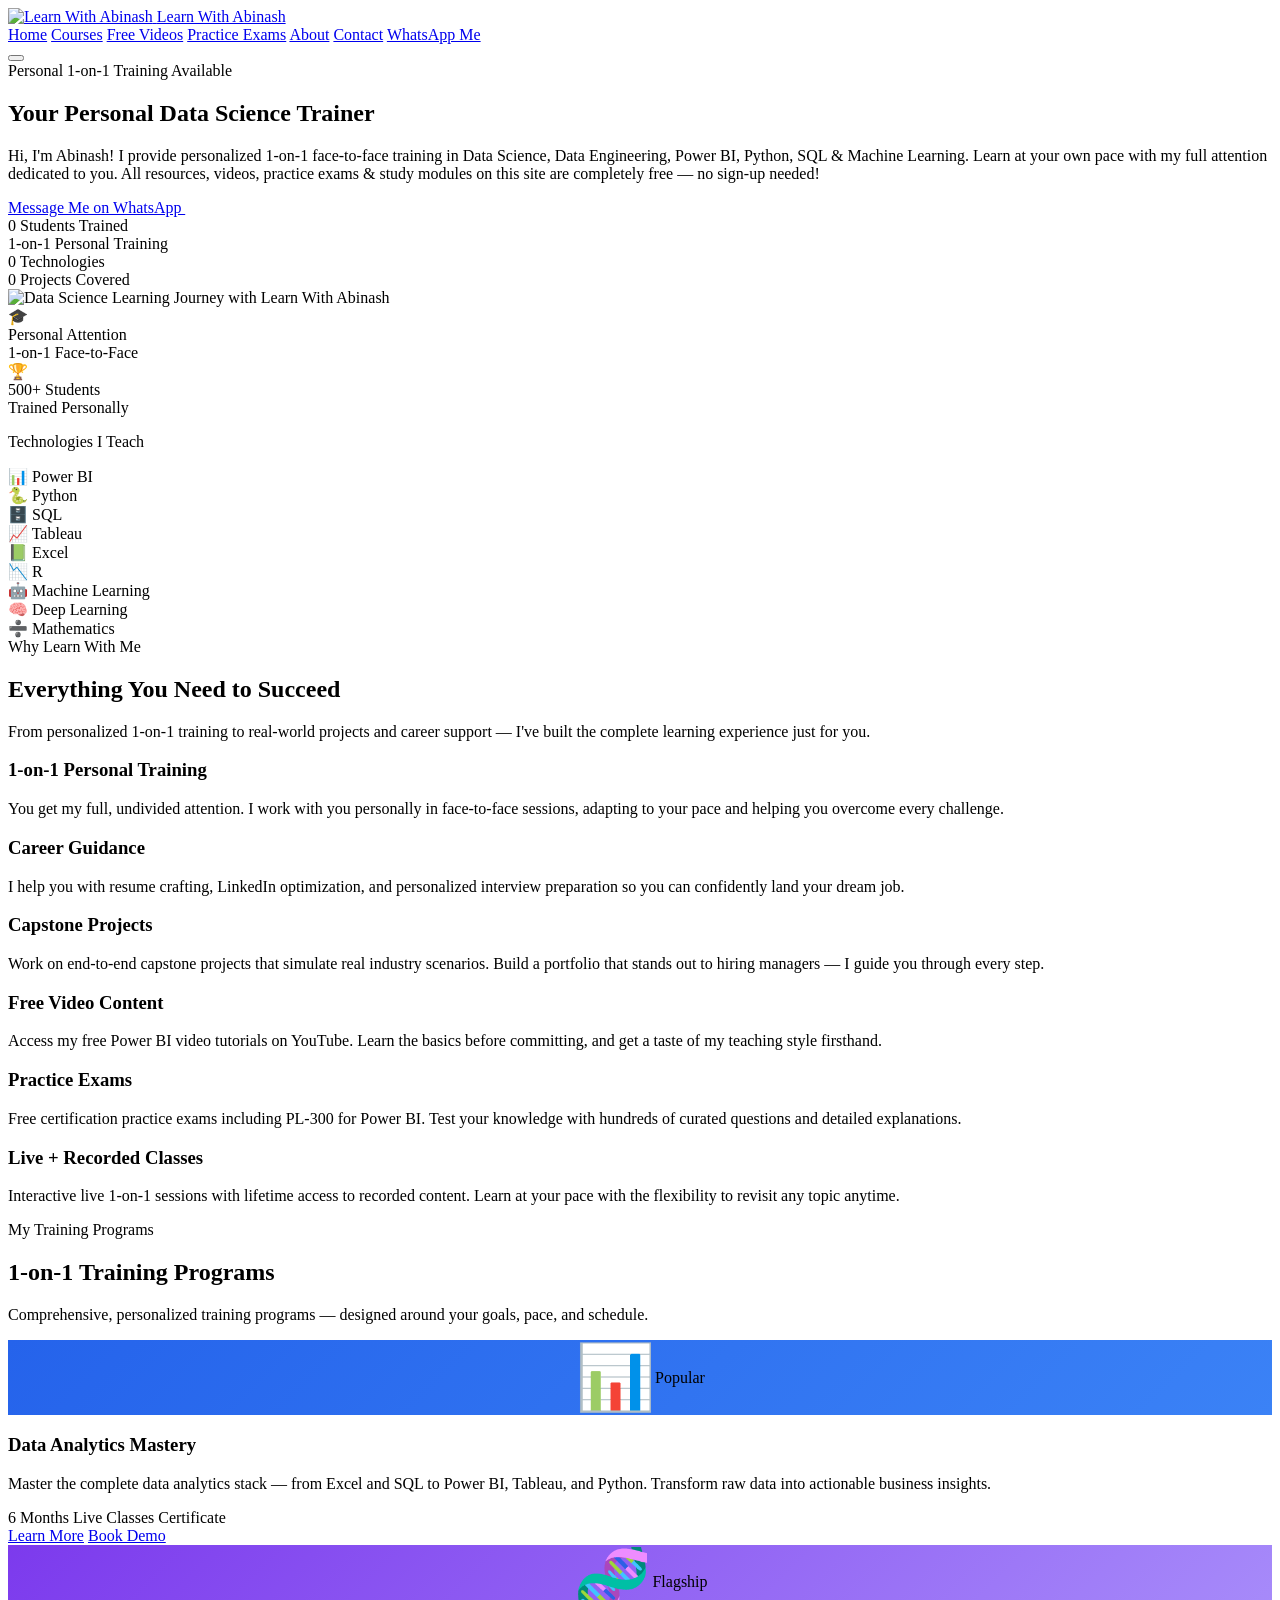
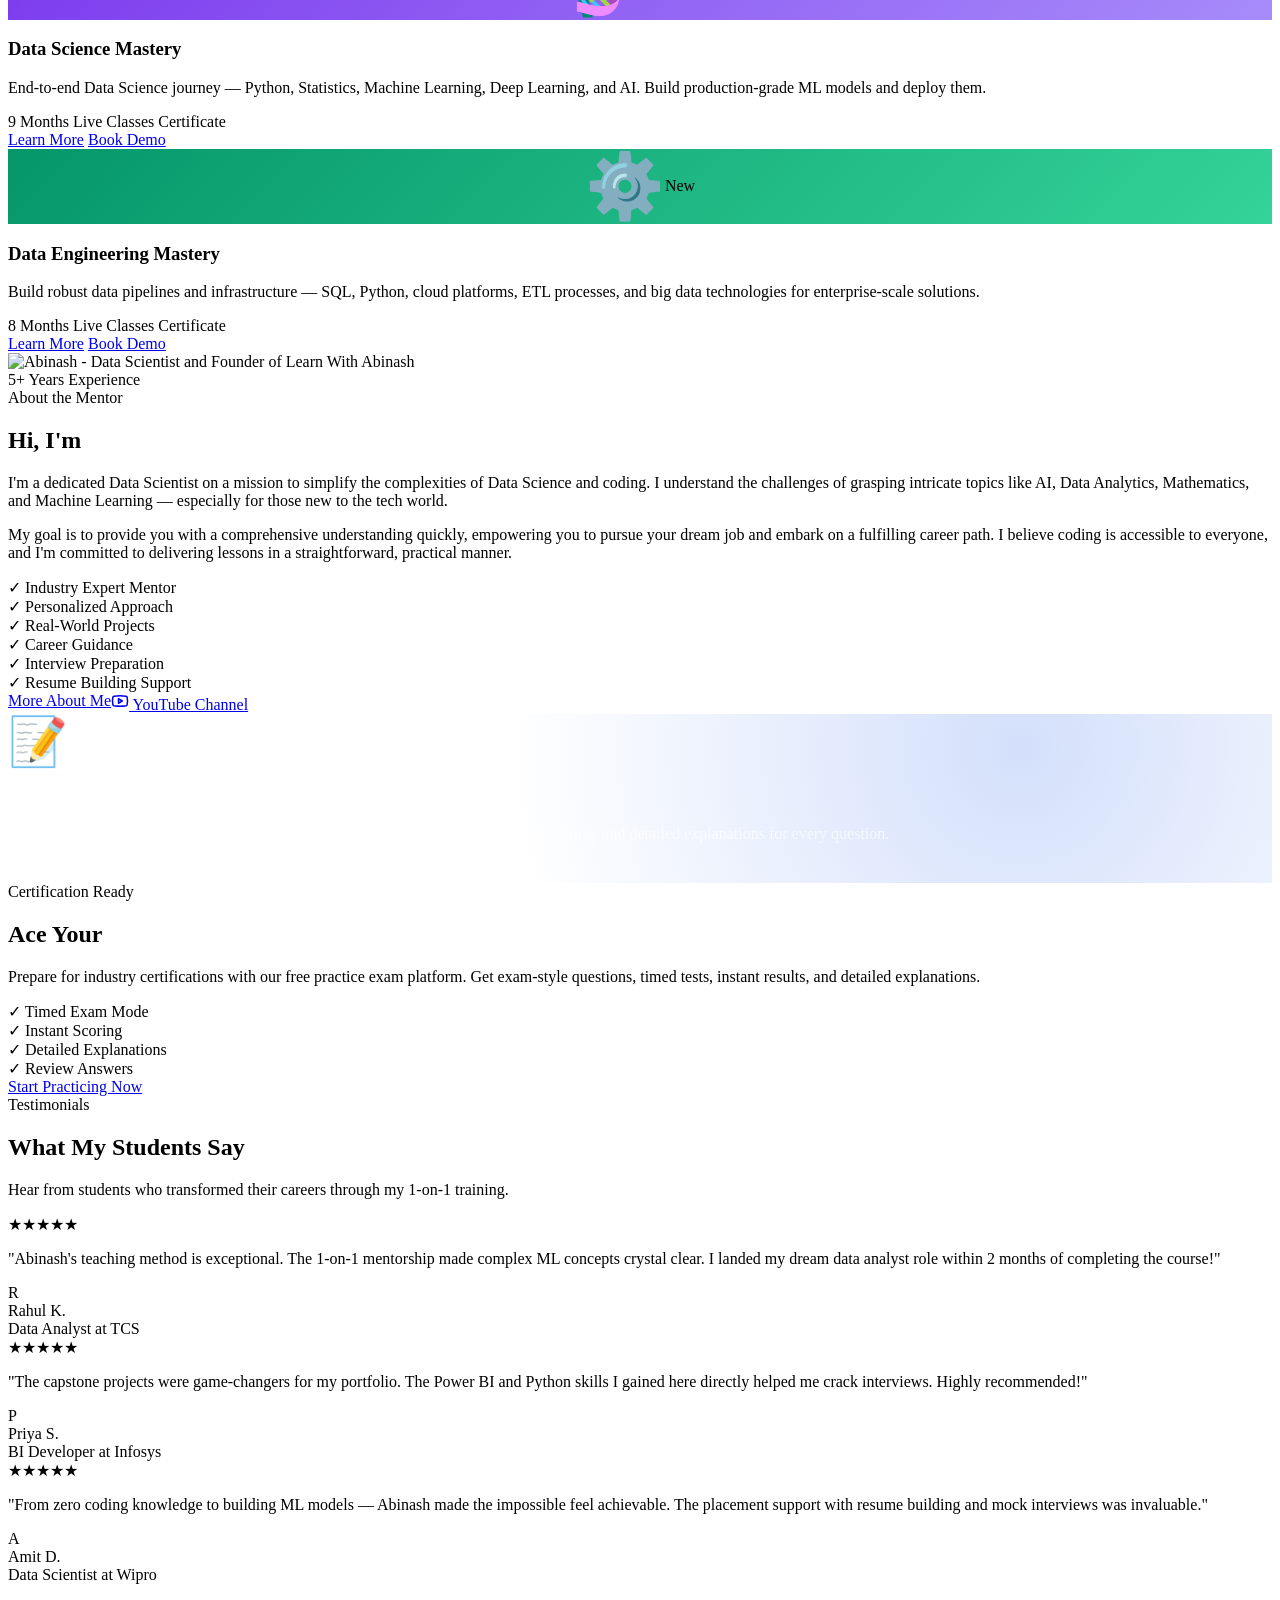
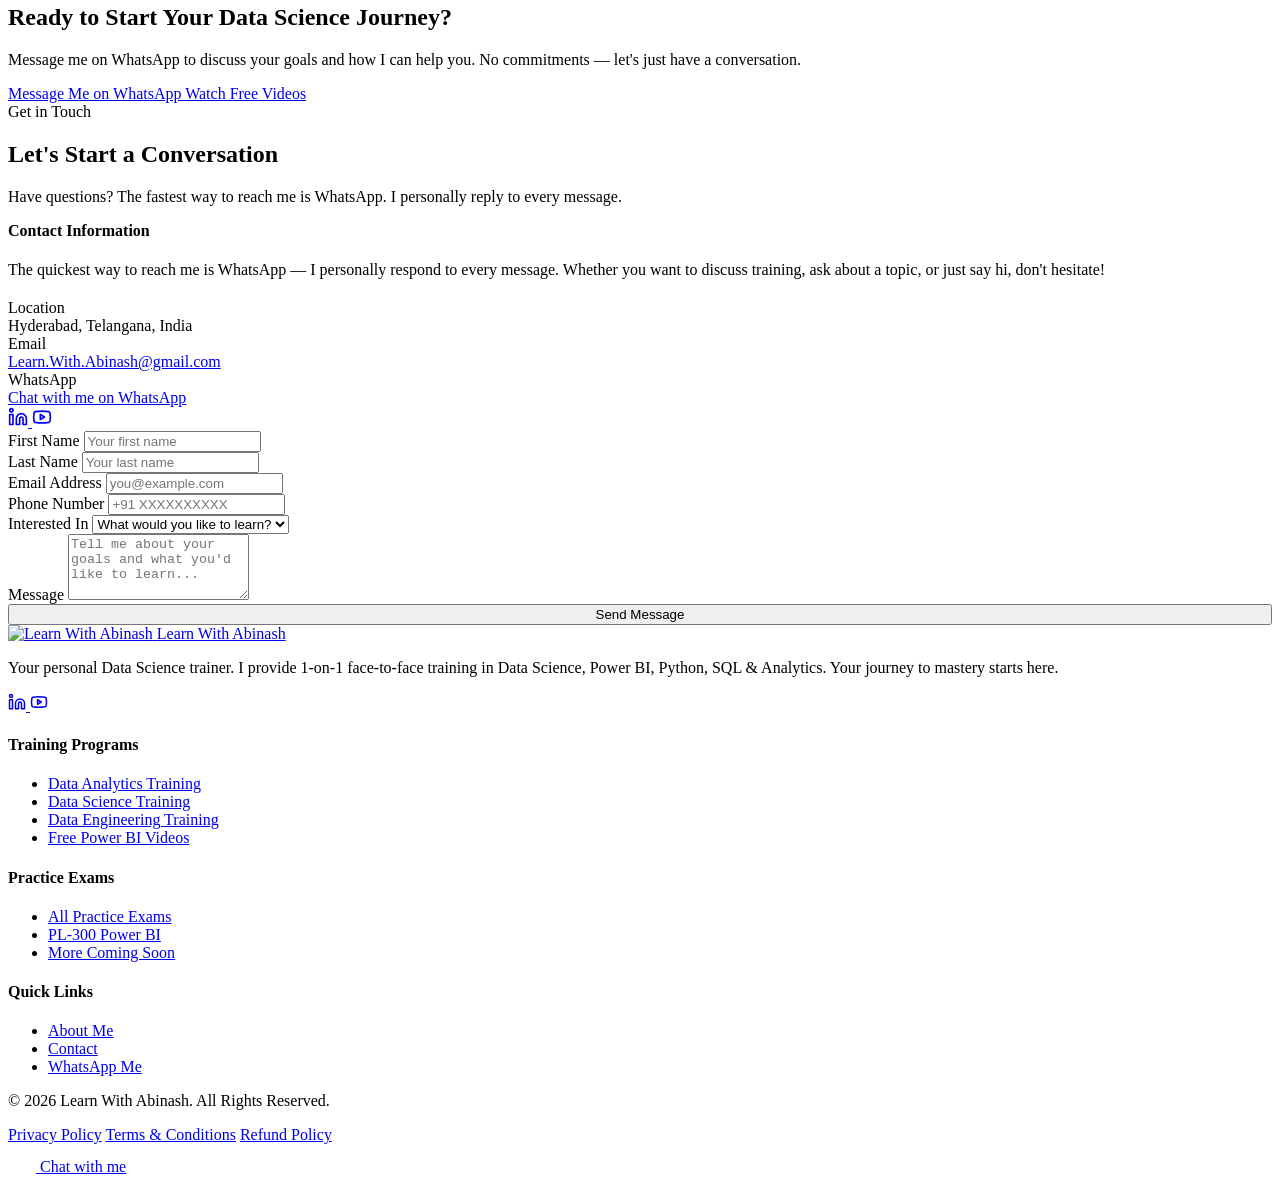
==== index.html @ 67b23344 "Replace learnwithabinash.com with learnwithabinash.github.io/learnwithabinash URLs" ====
<!DOCTYPE html>
<html lang="en">
<head>
  <meta charset="UTF-8">

  <!-- Google Analytics -->
  <script async src="https://www.googletagmanager.com/gtag/js?id=G-XXXXXXXXXX"></script>
  <script>window.dataLayer=window.dataLayer||[];function gtag(){dataLayer.push(arguments);}gtag('js',new Date());gtag('config','G-XXXXXXXXXX');</script>
  <meta name="viewport" content="width=device-width, initial-scale=1.0">
  <meta http-equiv="X-UA-Compatible" content="ie=edge">

  <!-- Primary SEO Meta Tags -->
  <title>Learn With Abinash | Data Science, Power BI & Analytics Training | Hyderabad</title>
  <meta name="description" content="Learn Data Science, Power BI, Python, SQL & Machine Learning with Abinash — your personal 1-on-1 trainer. Personalized face-to-face training, free Power BI videos, and PL-300 practice exams. Message me on WhatsApp to get started.">
  <meta name="keywords" content="data science personal trainer, power bi 1-on-1 training, PL-300 practice exam, python personal tutor, machine learning course, data analytics, SQL training, tableau course, data science hyderabad, learn data science online, personal data science mentor, free power bi videos">
  <meta name="author" content="Abinash - Learn With Abinash">
  <meta name="robots" content="index, follow, max-image-preview:large, max-snippet:-1, max-video-preview:-1">
  <link rel="canonical" href="https://learnwithabinash.github.io/learnwithabinash/">

  <!-- Open Graph / Facebook -->
  <meta property="og:type" content="website">
  <meta property="og:url" content="https://learnwithabinash.github.io/learnwithabinash/">
  <meta property="og:title" content="Learn With Abinash | Master Data Science & Analytics">
  <meta property="og:description" content="Your personal Data Science trainer — 1-on-1 face-to-face training in Power BI, Python, SQL & ML. Free videos & PL-300 practice exams.">
  <meta property="og:image" content="https://learnwithabinash.github.io/learnwithabinash/images/og-image.jpg">
  <meta property="og:site_name" content="Learn With Abinash">
  <meta property="og:locale" content="en_IN">

  <!-- Twitter Card -->
  <meta name="twitter:card" content="summary_large_image">
  <meta name="twitter:title" content="Learn With Abinash | Master Data Science & Analytics">
  <meta name="twitter:description" content="Your personal Data Science trainer — 1-on-1 training in Power BI, Python, SQL & ML. Free PL-300 practice exams.">
  <meta name="twitter:image" content="https://learnwithabinash.github.io/learnwithabinash/images/og-image.jpg">

  <!-- Structured Data (JSON-LD) -->
  <script type="application/ld+json">
  {
    "@context": "https://schema.org",
    "@type": "Person",
    "name": "Abinash",
    "url": "https://learnwithabinash.github.io/learnwithabinash",
    "image": "https://learnwithabinash.github.io/learnwithabinash/images/abinash-profile.svg",
    "jobTitle": "Personal Data Science Trainer",
    "description": "I provide personalized 1-on-1 face-to-face training in Data Science, Power BI, Python, SQL and Analytics.",
    "address": {
      "@type": "PostalAddress",
      "addressLocality": "Hyderabad",
      "addressRegion": "Telangana",
      "addressCountry": "IN"
    },
    "email": "Learn.With.Abinash@gmail.com",
    "sameAs": [
      "https://www.linkedin.com/in/learn-with-abinash",
      "https://www.youtube.com/@LearnWithAbinash-DataScinece"
    ],
    "makesOffer": [
      {
        "@type": "Offer",
        "itemOffered": {
          "@type": "Course",
          "name": "Data Analytics 1-on-1 Training",
          "description": "Personalized data analytics training covering Excel, SQL, Power BI, Tableau and Python."
        }
      },
      {
        "@type": "Offer",
        "itemOffered": {
          "@type": "Course",
          "name": "Data Science 1-on-1 Training",
          "description": "Personalized data science training with Python, Machine Learning, Deep Learning and AI."
        }
      },
      {
        "@type": "Offer",
        "itemOffered": {
          "@type": "Course",
          "name": "Data Engineering 1-on-1 Training",
          "description": "Personalized data engineering training with SQL, Python, cloud platforms and ETL pipelines."
        }
      }
    ]
  }
  </script>

  <!-- FAQ Schema for SEO -->
  <script type="application/ld+json">
  {
    "@context": "https://schema.org",
    "@type": "FAQPage",
    "mainEntity": [
      {
        "@type": "Question",
        "name": "What training does Abinash offer?",
        "acceptedAnswer": {
          "@type": "Answer",
          "text": "I offer personalized 1-on-1 face-to-face training in three areas: Data Analytics, Data Science, and Data Engineering. Technologies I teach include Power BI, Python, SQL, Tableau, Excel, R, Machine Learning, and Deep Learning."
        }
      },
      {
        "@type": "Question",
        "name": "Do you provide career guidance?",
        "acceptedAnswer": {
          "@type": "Answer",
          "text": "Yes! As part of my 1-on-1 training, I provide career guidance including resume building, LinkedIn profile optimization, and personalized interview preparation to help you land your dream job."
        }
      },
      {
        "@type": "Question",
        "name": "Can I practice PL-300 exam questions for free?",
        "acceptedAnswer": {
          "@type": "Answer",
          "text": "Yes! I offer free practice exams for PL-300 (Microsoft Power BI Data Analyst) and free Power BI video tutorials on my YouTube channel to help you prepare."
        }
      }
    ]
  }
  </script>

  <!-- Fonts -->
  <link rel="preconnect" href="https://fonts.googleapis.com">
  <link rel="preconnect" href="https://fonts.gstatic.com" crossorigin>
  <link href="https://fonts.googleapis.com/css2?family=Inter:wght@400;500;600;700;800&family=Plus+Jakarta+Sans:wght@600;700;800&family=JetBrains+Mono:wght@500;700&display=swap" rel="stylesheet">

  <!-- Lucide Icons -->
  <script src="https://unpkg.com/lucide@latest/dist/umd/lucide.js"></script>

  <!-- Styles -->
  <link rel="stylesheet" href="css/style.css">

  <!-- Favicon -->
  <link rel="icon" type="image/png" href="images/favicon.png">
</head>
<body>

  <!-- ========== HEADER ========== -->
  <header class="header" id="header">
    <div class="container">
      <a href="index.html" class="logo" aria-label="Learn With Abinash Home">
        <img src="images/logo.png" alt="Learn With Abinash" class="logo-img">
        <span>Learn With Abinash</span>
      </a>

      <nav class="nav" id="nav" aria-label="Main Navigation">
        <a href="index.html" class="nav-link active">Home</a>
        <a href="courses.html" class="nav-link">Courses</a>
        <a href="free-videos.html" class="nav-link">Free Videos</a>
        <a href="practice-exams.html" class="nav-link">Practice Exams</a>
        <a href="about.html" class="nav-link">About</a>
        <a href="contact.html" class="nav-link">Contact</a>
        <a href="https://wa.me/message/WSNG6YRSQTCEF1" class="btn btn-primary nav-cta" target="_blank" rel="noopener"><i data-lucide="message-circle" style="width:16px;height:16px"></i> WhatsApp Me</a>
      </nav>

      <button class="mobile-toggle" id="mobileToggle" aria-label="Toggle Navigation">
        <span></span>
        <span></span>
        <span></span>
      </button>
    </div>
    <div class="mobile-overlay" id="mobileOverlay"></div>
  </header>

  <!-- ========== HERO SECTION ========== -->
  <section class="hero" id="hero">
    <div class="hero-grid"></div>
    <div class="hero-particles" id="techBubbles">
      <!-- Tech bubbles injected by JS -->
    </div>

    <div class="container">
      <div class="hero-content">
        <div class="hero-badge">
          <span class="pulse"></span>
          Personal 1-on-1 Training Available
        </div>

        <h1 class="hero-title">
          Your Personal <span class="highlight">Data Science</span> Trainer
        </h1>

        <p class="hero-description">
          Hi, I'm Abinash! I provide personalized 1-on-1 face-to-face training in Data Science, Data Engineering, Power BI, Python, SQL & Machine Learning. Learn at your own pace with my full attention dedicated to you. All resources, videos, practice exams & study modules on this site are completely free — no sign-up needed!
        </p>

        <div class="hero-actions">
          <a href="https://wa.me/message/WSNG6YRSQTCEF1" class="btn btn-primary btn-lg" target="_blank" rel="noopener">
            <i data-lucide="message-circle" style="width:20px;height:20px"></i>
            Message Me on WhatsApp
          </a>
          <a href="free-videos.html" class="btn btn-secondary btn-lg" style="border-color: rgba(255,255,255,0.3); color: white;">
            <i data-lucide="play" style="width:20px;height:20px"></i>
            Free Power BI Videos
          </a>
        </div>

        <div class="hero-stats">
          <div class="hero-stat">
            <span class="hero-stat-number" data-count="500" data-suffix="+">0</span>
            <span class="hero-stat-label">Students Trained</span>
          </div>
          <div class="hero-stat">
            <span class="hero-stat-number">1-on-1</span>
            <span class="hero-stat-label">Personal Training</span>
          </div>
          <div class="hero-stat">
            <span class="hero-stat-number" data-count="40" data-suffix="+">0</span>
            <span class="hero-stat-label">Technologies</span>
          </div>
          <div class="hero-stat">
            <span class="hero-stat-number" data-count="1500" data-suffix="+" data-format="k">0</span>
            <span class="hero-stat-label">Projects Covered</span>
          </div>
        </div>
      </div>

      <div class="hero-visual">
        <div class="hero-image-wrapper">
          <div class="hero-image">
            <img src="images/hero-illustration.svg" alt="Data Science Learning Journey with Learn With Abinash" width="500" height="500" loading="eager">
          </div>
          <div class="hero-float-card">
            <div class="float-card-icon">🎓</div>
            <div class="float-card-title">Personal Attention</div>
            <div class="float-card-text">1-on-1 Face-to-Face</div>
          </div>
          <div class="hero-float-card">
            <div class="float-card-icon">🏆</div>
            <div class="float-card-title">500+ Students</div>
            <div class="float-card-text">Trained Personally</div>
          </div>
        </div>
      </div>
    </div>
  </section>

  <!-- ========== TECH STACK BAR ========== -->
  <section class="tech-bar" aria-label="Technologies I Teach">
    <div class="container">
      <p class="tech-bar-label">Technologies I Teach</p>
      <div class="tech-logos">
        <div class="tech-logo"><span class="tech-logo-icon">📊</span> Power BI</div>
        <div class="tech-logo"><span class="tech-logo-icon">🐍</span> Python</div>
        <div class="tech-logo"><span class="tech-logo-icon">🗄️</span> SQL</div>
        <div class="tech-logo"><span class="tech-logo-icon">📈</span> Tableau</div>
        <div class="tech-logo"><span class="tech-logo-icon">📗</span> Excel</div>
        <div class="tech-logo"><span class="tech-logo-icon">📉</span> R</div>
        <div class="tech-logo"><span class="tech-logo-icon">🤖</span> Machine Learning</div>
        <div class="tech-logo"><span class="tech-logo-icon">🧠</span> Deep Learning</div>
        <div class="tech-logo"><span class="tech-logo-icon">➗</span> Mathematics</div>
      </div>
    </div>
  </section>

  <!-- ========== FEATURES SECTION ========== -->
  <section class="section" id="features" aria-labelledby="features-title">
    <div class="container">
      <div class="section-header fade-in">
        <span class="section-badge">
          <i data-lucide="sparkles" style="width:16px;height:16px"></i>
          Why Learn With Me
        </span>
        <h2 class="section-title" id="features-title">Everything You Need to Succeed</h2>
        <p class="section-subtitle">From personalized 1-on-1 training to real-world projects and career support — I've built the complete learning experience just for you.</p>
      </div>

      <div class="features-grid">
        <div class="feature-card fade-in">
          <div class="feature-icon">
            <i data-lucide="users" style="width:28px;height:28px;color:var(--primary)"></i>
          </div>
          <h3 class="feature-title">1-on-1 Personal Training</h3>
          <p class="feature-text">You get my full, undivided attention. I work with you personally in face-to-face sessions, adapting to your pace and helping you overcome every challenge.</p>
        </div>

        <div class="feature-card fade-in">
          <div class="feature-icon">
            <i data-lucide="briefcase" style="width:28px;height:28px;color:var(--primary)"></i>
          </div>
          <h3 class="feature-title">Career Guidance</h3>
          <p class="feature-text">I help you with resume crafting, LinkedIn optimization, and personalized interview preparation so you can confidently land your dream job.</p>
        </div>

        <div class="feature-card fade-in">
          <div class="feature-icon">
            <i data-lucide="folder-kanban" style="width:28px;height:28px;color:var(--primary)"></i>
          </div>
          <h3 class="feature-title">Capstone Projects</h3>
          <p class="feature-text">Work on end-to-end capstone projects that simulate real industry scenarios. Build a portfolio that stands out to hiring managers — I guide you through every step.</p>
        </div>

        <div class="feature-card fade-in">
          <div class="feature-icon">
            <i data-lucide="play-circle" style="width:28px;height:28px;color:var(--primary)"></i>
          </div>
          <h3 class="feature-title">Free Video Content</h3>
          <p class="feature-text">Access my free Power BI video tutorials on YouTube. Learn the basics before committing, and get a taste of my teaching style firsthand.</p>
        </div>

        <div class="feature-card fade-in">
          <div class="feature-icon">
            <i data-lucide="file-check-2" style="width:28px;height:28px;color:var(--primary)"></i>
          </div>
          <h3 class="feature-title">Practice Exams</h3>
          <p class="feature-text">Free certification practice exams including PL-300 for Power BI. Test your knowledge with hundreds of curated questions and detailed explanations.</p>
        </div>

        <div class="feature-card fade-in">
          <div class="feature-icon">
            <i data-lucide="video" style="width:28px;height:28px;color:var(--primary)"></i>
          </div>
          <h3 class="feature-title">Live + Recorded Classes</h3>
          <p class="feature-text">Interactive live 1-on-1 sessions with lifetime access to recorded content. Learn at your pace with the flexibility to revisit any topic anytime.</p>
        </div>
      </div>
    </div>
  </section>

  <!-- ========== COURSES SECTION ========== -->
  <section class="section" id="courses" style="background: var(--gray-50);" aria-labelledby="courses-title">
    <div class="container">
      <div class="section-header fade-in">
        <span class="section-badge">
          <i data-lucide="graduation-cap" style="width:16px;height:16px"></i>
          My Training Programs
        </span>
        <h2 class="section-title" id="courses-title">1-on-1 Training Programs</h2>
        <p class="section-subtitle">Comprehensive, personalized training programs — designed around your goals, pace, and schedule.</p>
      </div>

      <div class="courses-grid">
        <!-- Data Analytics -->
        <article class="course-card fade-in">
          <div class="course-card-image" style="background: linear-gradient(135deg, #2563eb 0%, #3b82f6 100%); display:flex; align-items:center; justify-content:center;">
            <span style="font-size: 4rem;">📊</span>
            <span class="course-card-badge">Popular</span>
          </div>
          <div class="course-card-body">
            <h3 class="course-card-title">Data Analytics Mastery</h3>
            <p class="course-card-desc">Master the complete data analytics stack — from Excel and SQL to Power BI, Tableau, and Python. Transform raw data into actionable business insights.</p>
            <div class="course-card-meta">
              <span class="course-meta-item">
                <i data-lucide="clock" style="width:14px;height:14px" class="course-meta-icon"></i>
                6 Months
              </span>
              <span class="course-meta-item">
                <i data-lucide="book-open" style="width:14px;height:14px" class="course-meta-icon"></i>
                Live Classes
              </span>
              <span class="course-meta-item">
                <i data-lucide="award" style="width:14px;height:14px" class="course-meta-icon"></i>
                Certificate
              </span>
            </div>
            <div class="course-card-footer">
              <a href="courses.html#data-analytics" class="btn btn-primary btn-sm">Learn More</a>
              <a href="https://outlook.office365.com/book/FREEDEMOCLASSLEARNWITHABINASH@learnwithabinash.onmicrosoft.com/" class="btn btn-secondary btn-sm" target="_blank" rel="noopener">Book Demo</a>
            </div>
          </div>
        </article>

        <!-- Data Science -->
        <article class="course-card fade-in">
          <div class="course-card-image" style="background: linear-gradient(135deg, #7c3aed 0%, #a78bfa 100%); display:flex; align-items:center; justify-content:center;">
            <span style="font-size: 4rem;">🧬</span>
            <span class="course-card-badge">Flagship</span>
          </div>
          <div class="course-card-body">
            <h3 class="course-card-title">Data Science Mastery</h3>
            <p class="course-card-desc">End-to-end Data Science journey — Python, Statistics, Machine Learning, Deep Learning, and AI. Build production-grade ML models and deploy them.</p>
            <div class="course-card-meta">
              <span class="course-meta-item">
                <i data-lucide="clock" style="width:14px;height:14px" class="course-meta-icon"></i>
                9 Months
              </span>
              <span class="course-meta-item">
                <i data-lucide="book-open" style="width:14px;height:14px" class="course-meta-icon"></i>
                Live Classes
              </span>
              <span class="course-meta-item">
                <i data-lucide="award" style="width:14px;height:14px" class="course-meta-icon"></i>
                Certificate
              </span>
            </div>
            <div class="course-card-footer">
              <a href="courses.html#data-science" class="btn btn-primary btn-sm">Learn More</a>
              <a href="https://outlook.office365.com/book/FREEDEMOCLASSLEARNWITHABINASH@learnwithabinash.onmicrosoft.com/" class="btn btn-secondary btn-sm" target="_blank" rel="noopener">Book Demo</a>
            </div>
          </div>
        </article>

        <!-- Data Engineering -->
        <article class="course-card fade-in">
          <div class="course-card-image" style="background: linear-gradient(135deg, #059669 0%, #34d399 100%); display:flex; align-items:center; justify-content:center;">
            <span style="font-size: 4rem;">⚙️</span>
            <span class="course-card-badge">New</span>
          </div>
          <div class="course-card-body">
            <h3 class="course-card-title">Data Engineering Mastery</h3>
            <p class="course-card-desc">Build robust data pipelines and infrastructure — SQL, Python, cloud platforms, ETL processes, and big data technologies for enterprise-scale solutions.</p>
            <div class="course-card-meta">
              <span class="course-meta-item">
                <i data-lucide="clock" style="width:14px;height:14px" class="course-meta-icon"></i>
                8 Months
              </span>
              <span class="course-meta-item">
                <i data-lucide="book-open" style="width:14px;height:14px" class="course-meta-icon"></i>
                Live Classes
              </span>
              <span class="course-meta-item">
                <i data-lucide="award" style="width:14px;height:14px" class="course-meta-icon"></i>
                Certificate
              </span>
            </div>
            <div class="course-card-footer">
              <a href="courses.html#data-engineering" class="btn btn-primary btn-sm">Learn More</a>
              <a href="https://outlook.office365.com/book/FREEDEMOCLASSLEARNWITHABINASH@learnwithabinash.onmicrosoft.com/" class="btn btn-secondary btn-sm" target="_blank" rel="noopener">Book Demo</a>
            </div>
          </div>
        </article>
      </div>
    </div>
  </section>

  <!-- ========== ABOUT SECTION ========== -->
  <section class="section" id="about-section" aria-labelledby="about-title">
    <div class="container">
      <div class="about-grid">
        <div class="about-image-wrapper slide-in-left">
          <div class="about-image">
            <img src="images/abinash-profile.svg" alt="Abinash - Data Scientist and Founder of Learn With Abinash" width="500" height="600" loading="lazy">
          </div>
          <div class="about-experience-badge">
            <span class="about-experience-number">5+</span>
            <span class="about-experience-label">Years Experience</span>
          </div>
        </div>

        <div class="about-content slide-in-right">
          <span class="section-badge">
            <i data-lucide="user" style="width:16px;height:16px"></i>
            About the Mentor
          </span>
          <h2 class="about-title" id="about-title">Hi, I'm <span style="background: var(--gradient-primary); -webkit-background-clip: text; -webkit-text-fill-color: transparent;">Abinash</span></h2>
          <p class="about-text">
            I'm a dedicated Data Scientist on a mission to simplify the complexities of Data Science and coding. I understand the challenges of grasping intricate topics like AI, Data Analytics, Mathematics, and Machine Learning — especially for those new to the tech world.
          </p>
          <p class="about-text">
            My goal is to provide you with a comprehensive understanding quickly, empowering you to pursue your dream job and embark on a fulfilling career path. I believe coding is accessible to everyone, and I'm committed to delivering lessons in a straightforward, practical manner.
          </p>

          <div class="about-highlights">
            <div class="about-highlight">
              <span class="about-highlight-icon">✓</span>
              Industry Expert Mentor
            </div>
            <div class="about-highlight">
              <span class="about-highlight-icon">✓</span>
              Personalized Approach
            </div>
            <div class="about-highlight">
              <span class="about-highlight-icon">✓</span>
              Real-World Projects
            </div>
            <div class="about-highlight">
              <span class="about-highlight-icon">✓</span>
              Career Guidance
            </div>
            <div class="about-highlight">
              <span class="about-highlight-icon">✓</span>
              Interview Preparation
            </div>
            <div class="about-highlight">
              <span class="about-highlight-icon">✓</span>
              Resume Building Support
            </div>
          </div>

          <div style="display:flex; gap:var(--space-4); flex-wrap:wrap;">
            <a href="about.html" class="btn btn-primary">
              <i data-lucide="arrow-right" style="width:18px;height:18px"></i>
              More About Me
            </a>
            <a href="https://www.youtube.com/@LearnWithAbinash-DataScinece" class="btn btn-secondary" target="_blank" rel="noopener">
              <svg xmlns="http://www.w3.org/2000/svg" width="18" height="18" viewBox="0 0 24 24" fill="none" stroke="currentColor" stroke-width="2" stroke-linecap="round" stroke-linejoin="round"><path d="M2.5 17a24.12 24.12 0 0 1 0-10 2 2 0 0 1 1.4-1.4 49.56 49.56 0 0 1 16.2 0A2 2 0 0 1 21.5 7a24.12 24.12 0 0 1 0 10 2 2 0 0 1-1.4 1.4 49.55 49.55 0 0 1-16.2 0A2 2 0 0 1 2.5 17"/><path d="m10 15 5-3-5-3z"/></svg>
              YouTube Channel
            </a>
          </div>
        </div>
      </div>
    </div>
  </section>

  <!-- ========== PRACTICE EXAMS PROMO ========== -->
  <section class="section" style="background: var(--gray-50);" aria-labelledby="exam-promo-title">
    <div class="container">
      <div class="about-grid" style="direction: rtl;">
        <div style="direction: ltr;" class="slide-in-right">
          <div style="background: var(--gradient-hero); border-radius: var(--radius-2xl); padding: var(--space-10); color: white; position: relative; overflow: hidden;">
            <div style="position: absolute; inset: 0; background: radial-gradient(circle at 80% 20%, rgba(37,99,235,0.2) 0%, transparent 50%);"></div>
            <div style="position: relative; z-index: 2;">
              <div style="font-size: 3rem; margin-bottom: var(--space-4);">📝</div>
              <h3 style="font-size: var(--text-3xl); margin-bottom: var(--space-3); color: white;">Free Practice Exams</h3>
              <p style="opacity: 0.7; margin-bottom: var(--space-6); line-height: 1.7;">Test your knowledge with our carefully curated practice exams. Timed tests, instant scoring, and detailed explanations for every question.</p>
              <div style="display: flex; gap: var(--space-6); flex-wrap: wrap; margin-bottom: var(--space-6);">
                <div>
                  <div style="font-size: var(--text-2xl); font-weight: 800;">PL-300</div>
                  <div style="font-size: var(--text-sm); opacity: 0.6;">Power BI Analyst</div>
                </div>
                <div>
                  <div style="font-size: var(--text-2xl); font-weight: 800;">100+</div>
                  <div style="font-size: var(--text-sm); opacity: 0.6;">Questions</div>
                </div>
                <div>
                  <div style="font-size: var(--text-2xl); font-weight: 800;">Free</div>
                  <div style="font-size: var(--text-sm); opacity: 0.6;">No Sign-up</div>
                </div>
              </div>
            </div>
          </div>
        </div>

        <div style="direction: ltr;" class="slide-in-left">
          <span class="section-badge">
            <i data-lucide="trophy" style="width:16px;height:16px"></i>
            Certification Ready
          </span>
          <h2 class="about-title" id="exam-promo-title">Ace Your <span style="background: var(--gradient-primary); -webkit-background-clip: text; -webkit-text-fill-color: transparent;">Certification Exams</span></h2>
          <p class="about-text">
            Prepare for industry certifications with our free practice exam platform. Get exam-style questions, timed tests, instant results, and detailed explanations.
          </p>
          <div class="about-highlights">
            <div class="about-highlight">
              <span class="about-highlight-icon">✓</span>
              Timed Exam Mode
            </div>
            <div class="about-highlight">
              <span class="about-highlight-icon">✓</span>
              Instant Scoring
            </div>
            <div class="about-highlight">
              <span class="about-highlight-icon">✓</span>
              Detailed Explanations
            </div>
            <div class="about-highlight">
              <span class="about-highlight-icon">✓</span>
              Review Answers
            </div>
          </div>
          <a href="practice-exams.html" class="btn btn-primary btn-lg">
            <i data-lucide="play" style="width:18px;height:18px"></i>
            Start Practicing Now
          </a>
        </div>
      </div>
    </div>
  </section>

  <!-- ========== TESTIMONIALS ========== -->
  <section class="section testimonials" id="testimonials" aria-labelledby="testimonials-title">
    <div class="container">
      <div class="section-header fade-in">
        <span class="section-badge">
          <i data-lucide="message-square" style="width:16px;height:16px"></i>
          Testimonials
        </span>
        <h2 class="section-title" id="testimonials-title">What My Students Say</h2>
        <p class="section-subtitle">Hear from students who transformed their careers through my 1-on-1 training.</p>
      </div>

      <div class="testimonials-grid">
        <div class="testimonial-card fade-in">
          <div class="testimonial-stars">★★★★★</div>
          <p class="testimonial-text">"Abinash's teaching method is exceptional. The 1-on-1 mentorship made complex ML concepts crystal clear. I landed my dream data analyst role within 2 months of completing the course!"</p>
          <div class="testimonial-author">
            <div class="testimonial-avatar">R</div>
            <div>
              <div class="testimonial-name">Rahul K.</div>
              <div class="testimonial-role">Data Analyst at TCS</div>
            </div>
          </div>
        </div>

        <div class="testimonial-card fade-in">
          <div class="testimonial-stars">★★★★★</div>
          <p class="testimonial-text">"The capstone projects were game-changers for my portfolio. The Power BI and Python skills I gained here directly helped me crack interviews. Highly recommended!"</p>
          <div class="testimonial-author">
            <div class="testimonial-avatar">P</div>
            <div>
              <div class="testimonial-name">Priya S.</div>
              <div class="testimonial-role">BI Developer at Infosys</div>
            </div>
          </div>
        </div>

        <div class="testimonial-card fade-in">
          <div class="testimonial-stars">★★★★★</div>
          <p class="testimonial-text">"From zero coding knowledge to building ML models — Abinash made the impossible feel achievable. The placement support with resume building and mock interviews was invaluable."</p>
          <div class="testimonial-author">
            <div class="testimonial-avatar">A</div>
            <div>
              <div class="testimonial-name">Amit D.</div>
              <div class="testimonial-role">Data Scientist at Wipro</div>
            </div>
          </div>
        </div>
      </div>
    </div>
  </section>

  <!-- ========== CTA SECTION ========== -->
  <section class="section cta-section" aria-labelledby="cta-title">
    <div class="container">
      <div class="cta-content fade-in">
        <h2 class="cta-title" id="cta-title">Ready to Start Your Data Science Journey?</h2>
        <p class="cta-text">Message me on WhatsApp to discuss your goals and how I can help you. No commitments — let's just have a conversation.</p>
        <div class="cta-actions">
          <a href="https://wa.me/message/WSNG6YRSQTCEF1" class="btn btn-accent btn-lg" target="_blank" rel="noopener">
            <i data-lucide="message-circle" style="width:20px;height:20px"></i>
            Message Me on WhatsApp
          </a>
          <a href="free-videos.html" class="btn btn-white btn-lg">
            <i data-lucide="play" style="width:20px;height:20px"></i>
            Watch Free Videos
          </a>
        </div>
      </div>
    </div>
  </section>

  <!-- ========== CONTACT SECTION ========== -->
  <section class="section" id="contact" aria-labelledby="contact-title">
    <div class="container">
      <div class="section-header fade-in">
        <span class="section-badge">
          <i data-lucide="mail" style="width:16px;height:16px"></i>
          Get in Touch
        </span>
        <h2 class="section-title" id="contact-title">Let's Start a Conversation</h2>
        <p class="section-subtitle">Have questions? The fastest way to reach me is WhatsApp. I personally reply to every message.</p>
      </div>

      <div class="contact-grid">
        <div class="fade-in">
          <h3 style="font-size: var(--text-2xl); margin-bottom: var(--space-2);">Contact Information</h3>
          <p style="color: var(--gray-500); line-height: 1.7;">The quickest way to reach me is WhatsApp — I personally respond to every message. Whether you want to discuss training, ask about a topic, or just say hi, don't hesitate!</p>

          <div class="contact-info-list">
            <div class="contact-info-item">
              <div class="contact-info-icon">
                <i data-lucide="map-pin" style="width:20px;height:20px"></i>
              </div>
              <div>
                <div class="contact-info-label">Location</div>
                <div class="contact-info-value">Hyderabad, Telangana, India</div>
              </div>
            </div>

            <div class="contact-info-item">
              <div class="contact-info-icon">
                <i data-lucide="mail" style="width:20px;height:20px"></i>
              </div>
              <div>
                <div class="contact-info-label">Email</div>
                <div class="contact-info-value">
                  <a href="mailto:Learn.With.Abinash@gmail.com">Learn.With.Abinash@gmail.com</a>
                </div>
              </div>
            </div>

            <div class="contact-info-item">
              <div class="contact-info-icon">
                <i data-lucide="message-circle" style="width:20px;height:20px"></i>
              </div>
              <div>
                <div class="contact-info-label">WhatsApp</div>
                <div class="contact-info-value">
                  <a href="https://wa.me/message/WSNG6YRSQTCEF1" target="_blank" rel="noopener">Chat with me on WhatsApp</a>
                </div>
              </div>
            </div>
          </div>

          <div class="contact-social">
            <a href="https://www.linkedin.com/in/learn-with-abinash" class="social-link" target="_blank" rel="noopener" aria-label="LinkedIn">
              <svg xmlns="http://www.w3.org/2000/svg" width="20" height="20" viewBox="0 0 24 24" fill="none" stroke="currentColor" stroke-width="2" stroke-linecap="round" stroke-linejoin="round"><path d="M16 8a6 6 0 0 1 6 6v7h-4v-7a2 2 0 0 0-2-2 2 2 0 0 0-2 2v7h-4v-7a6 6 0 0 1 6-6z"/><rect width="4" height="12" x="2" y="9"/><circle cx="4" cy="4" r="2"/></svg>
            </a>
            <a href="https://www.youtube.com/@LearnWithAbinash-DataScinece" class="social-link" target="_blank" rel="noopener" aria-label="YouTube">
              <svg xmlns="http://www.w3.org/2000/svg" width="20" height="20" viewBox="0 0 24 24" fill="none" stroke="currentColor" stroke-width="2" stroke-linecap="round" stroke-linejoin="round"><path d="M2.5 17a24.12 24.12 0 0 1 0-10 2 2 0 0 1 1.4-1.4 49.56 49.56 0 0 1 16.2 0A2 2 0 0 1 21.5 7a24.12 24.12 0 0 1 0 10 2 2 0 0 1-1.4 1.4 49.55 49.55 0 0 1-16.2 0A2 2 0 0 1 2.5 17"/><path d="m10 15 5-3-5-3z"/></svg>
            </a>
          </div>
        </div>

        <div class="fade-in">
          <form class="contact-form" id="contactForm" action="https://formspree.io/f/YOUR_FORM_ID" method="POST">
            <div class="form-row">
              <div class="form-group">
                <label class="form-label" for="firstName">First Name</label>
                <input class="form-input" type="text" id="firstName" name="firstName" placeholder="Your first name" required>
              </div>
              <div class="form-group">
                <label class="form-label" for="lastName">Last Name</label>
                <input class="form-input" type="text" id="lastName" name="lastName" placeholder="Your last name">
              </div>
            </div>

            <div class="form-group">
              <label class="form-label" for="email">Email Address</label>
              <input class="form-input" type="email" id="email" name="email" placeholder="you@example.com" required>
            </div>

            <div class="form-group">
              <label class="form-label" for="phone">Phone Number</label>
              <input class="form-input" type="tel" id="phone" name="phone" placeholder="+91 XXXXXXXXXX">
            </div>

            <div class="form-group">
              <label class="form-label" for="trainingType">Interested In</label>
              <select class="form-select" id="trainingType" name="trainingType">
                <option value="">What would you like to learn?</option>
                <option value="data-analytics">Data Analytics</option>
                <option value="data-science">Data Science</option>
                <option value="data-engineering">Data Engineering</option>
                <option value="power-bi">Power BI</option>
                <option value="python">Python</option>
                <option value="other">Other</option>
              </select>
            </div>

            <div class="form-group">
              <label class="form-label" for="message">Message</label>
              <textarea class="form-textarea" id="message" name="message" placeholder="Tell me about your goals and what you'd like to learn..." rows="4"></textarea>
            </div>

            <button type="submit" class="btn btn-primary btn-lg" style="width: 100%;">
              <i data-lucide="send" style="width:18px;height:18px"></i>
              Send Message
            </button>
          </form>
        </div>
      </div>
    </div>
  </section>

  <!-- ========== FOOTER ========== -->
  <footer class="footer" role="contentinfo">
    <div class="container">
      <div class="footer-grid">
        <div class="footer-brand">
          <a href="index.html" class="logo">
            <img src="images/logo.png" alt="Learn With Abinash" class="logo-img">
            <span>Learn With Abinash</span>
          </a>
          <p class="footer-brand-text">Your personal Data Science trainer. I provide 1-on-1 face-to-face training in Data Science, Power BI, Python, SQL & Analytics. Your journey to mastery starts here.</p>
          <div class="contact-social">
            <a href="https://www.linkedin.com/in/learn-with-abinash" class="social-link" target="_blank" rel="noopener" aria-label="LinkedIn">
              <svg xmlns="http://www.w3.org/2000/svg" width="18" height="18" viewBox="0 0 24 24" fill="none" stroke="currentColor" stroke-width="2" stroke-linecap="round" stroke-linejoin="round"><path d="M16 8a6 6 0 0 1 6 6v7h-4v-7a2 2 0 0 0-2-2 2 2 0 0 0-2 2v7h-4v-7a6 6 0 0 1 6-6z"/><rect width="4" height="12" x="2" y="9"/><circle cx="4" cy="4" r="2"/></svg>
            </a>
            <a href="https://www.youtube.com/@LearnWithAbinash-DataScinece" class="social-link" target="_blank" rel="noopener" aria-label="YouTube">
              <svg xmlns="http://www.w3.org/2000/svg" width="18" height="18" viewBox="0 0 24 24" fill="none" stroke="currentColor" stroke-width="2" stroke-linecap="round" stroke-linejoin="round"><path d="M2.5 17a24.12 24.12 0 0 1 0-10 2 2 0 0 1 1.4-1.4 49.56 49.56 0 0 1 16.2 0A2 2 0 0 1 21.5 7a24.12 24.12 0 0 1 0 10 2 2 0 0 1-1.4 1.4 49.55 49.55 0 0 1-16.2 0A2 2 0 0 1 2.5 17"/><path d="m10 15 5-3-5-3z"/></svg>
            </a>
          </div>
        </div>

        <div>
          <h4 class="footer-title">Training Programs</h4>
          <ul class="footer-links">
            <li><a href="courses.html#data-analytics" class="footer-link">Data Analytics Training</a></li>
            <li><a href="courses.html#data-science" class="footer-link">Data Science Training</a></li>
            <li><a href="courses.html#data-engineering" class="footer-link">Data Engineering Training</a></li>
            <li><a href="free-videos.html" class="footer-link">Free Power BI Videos</a></li>
          </ul>
        </div>

        <div>
          <h4 class="footer-title">Practice Exams</h4>
          <ul class="footer-links">
            <li><a href="practice-exams.html" class="footer-link">All Practice Exams</a></li>
            <li><a href="exam.html?exam=pl300" class="footer-link">PL-300 Power BI</a></li>
            <li><a href="practice-exams.html" class="footer-link">More Coming Soon</a></li>
          </ul>
        </div>

        <div>
          <h4 class="footer-title">Quick Links</h4>
          <ul class="footer-links">
            <li><a href="about.html" class="footer-link">About Me</a></li>
            <li><a href="contact.html" class="footer-link">Contact</a></li>
            <li><a href="https://wa.me/message/WSNG6YRSQTCEF1" class="footer-link" target="_blank" rel="noopener">WhatsApp Me</a></li>
          </ul>
        </div>
      </div>

      <div class="footer-bottom">
        <p class="footer-copyright">&copy; 2026 Learn With Abinash. All Rights Reserved.</p>
        <div class="footer-bottom-links">
          <a href="privacy-policy.html" class="footer-bottom-link">Privacy Policy</a>
          <a href="terms.html" class="footer-bottom-link">Terms & Conditions</a>
          <a href="refund-policy.html" class="footer-bottom-link">Refund Policy</a>
        </div>
      </div>
    </div>
  </footer>

  <!-- Floating WhatsApp Button -->
  <a href="https://wa.me/message/WSNG6YRSQTCEF1" class="whatsapp-float" target="_blank" rel="noopener" aria-label="Chat on WhatsApp" title="Message me on WhatsApp">
    <svg xmlns="http://www.w3.org/2000/svg" width="28" height="28" viewBox="0 0 24 24" fill="white"><path d="M17.472 14.382c-.297-.149-1.758-.867-2.03-.967-.273-.099-.471-.148-.67.15-.197.297-.767.966-.94 1.164-.173.199-.347.223-.644.075-.297-.15-1.255-.463-2.39-1.475-.883-.788-1.48-1.761-1.653-2.059-.173-.297-.018-.458.13-.606.134-.133.298-.347.446-.52.149-.174.198-.298.298-.497.099-.198.05-.371-.025-.52-.075-.149-.669-1.612-.916-2.207-.242-.579-.487-.5-.669-.51-.173-.008-.371-.01-.57-.01-.198 0-.52.074-.792.372-.272.297-1.04 1.016-1.04 2.479 0 1.462 1.065 2.875 1.213 3.074.149.198 2.096 3.2 5.077 4.487.709.306 1.262.489 1.694.625.712.227 1.36.195 1.871.118.571-.085 1.758-.719 2.006-1.413.248-.694.248-1.289.173-1.413-.074-.124-.272-.198-.57-.347m-5.421 7.403h-.004a9.87 9.87 0 01-5.031-1.378l-.361-.214-3.741.982.998-3.648-.235-.374a9.86 9.86 0 01-1.51-5.26c.001-5.45 4.436-9.884 9.888-9.884 2.64 0 5.122 1.03 6.988 2.898a9.825 9.825 0 012.893 6.994c-.003 5.45-4.437 9.884-9.885 9.884m8.413-18.297A11.815 11.815 0 0012.05 0C5.495 0 .16 5.335.157 11.892c0 2.096.547 4.142 1.588 5.945L.057 24l6.305-1.654a11.882 11.882 0 005.683 1.448h.005c6.554 0 11.89-5.335 11.893-11.893a11.821 11.821 0 00-3.48-8.413z"/></svg>
    <span class="whatsapp-float-text">Chat with me</span>
  </a>

  <!-- Main JS -->
  <script src="js/main.js"></script>
</body>
</html>
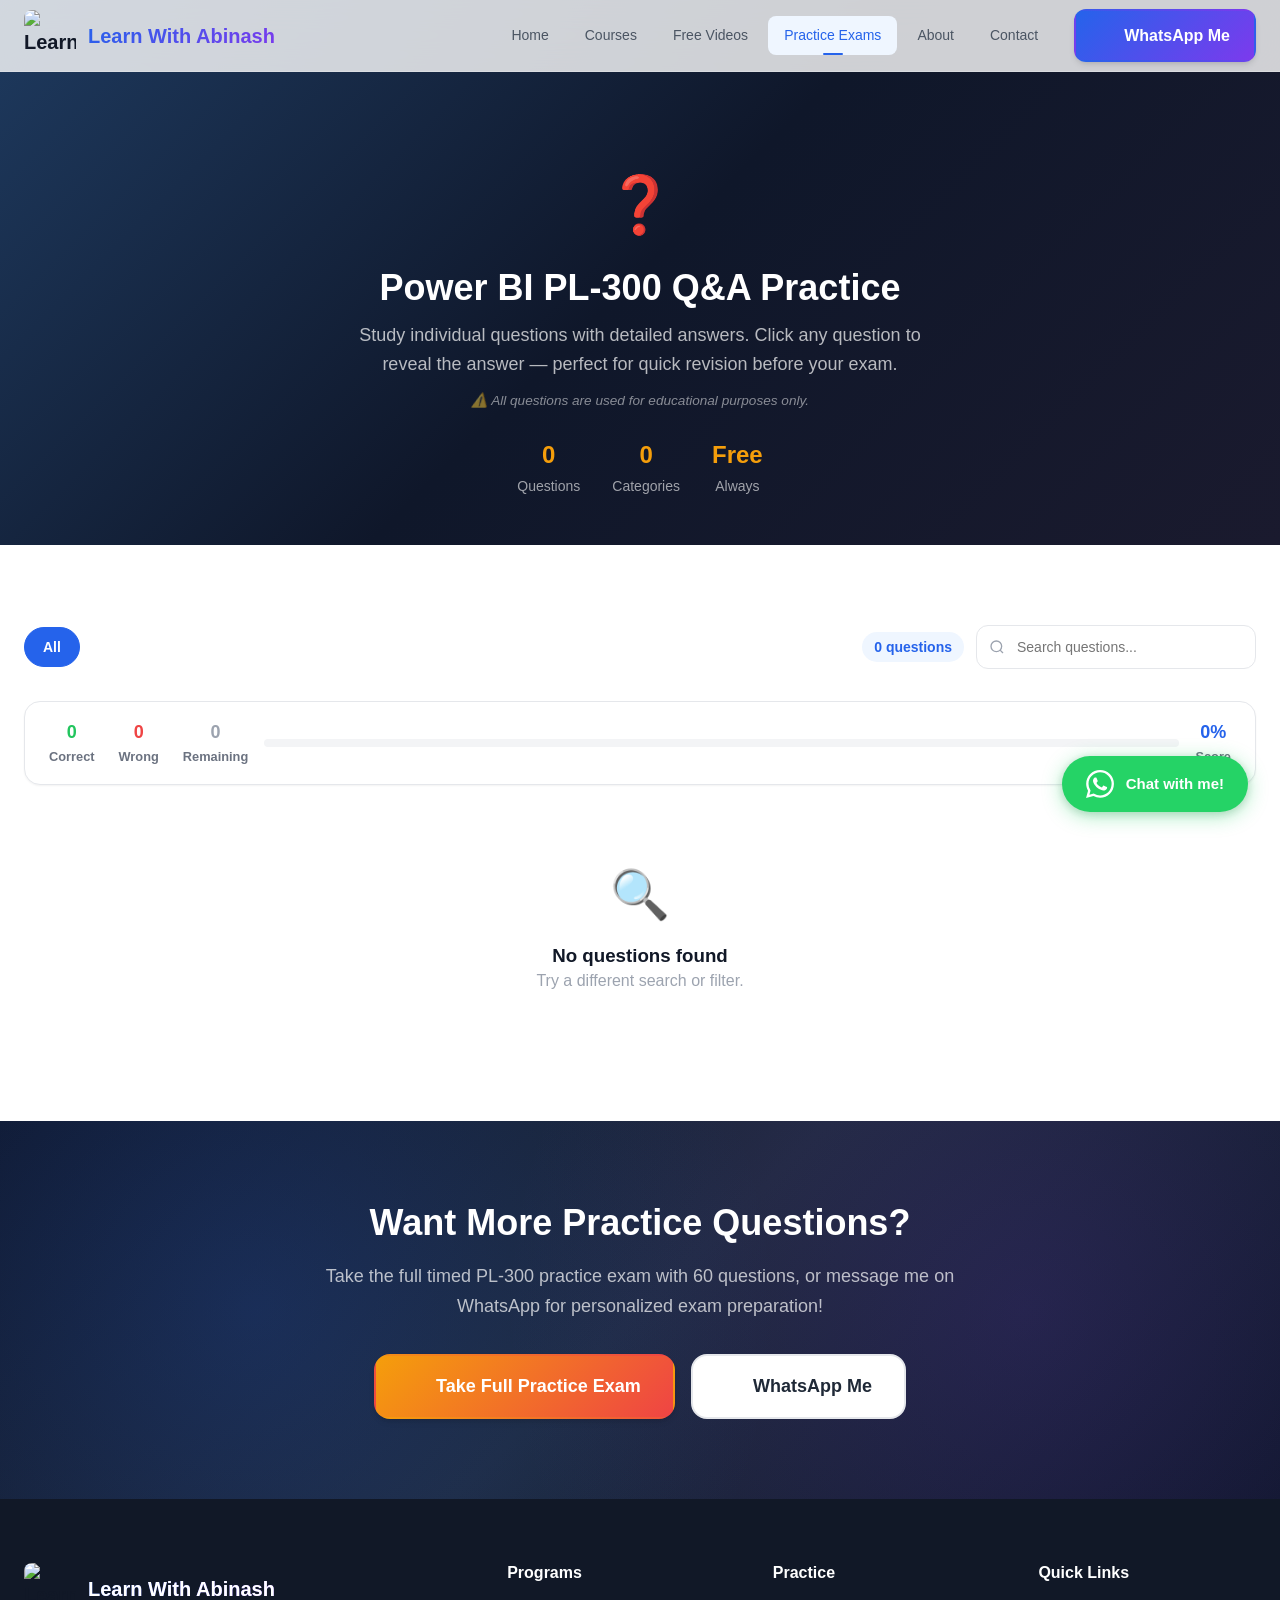
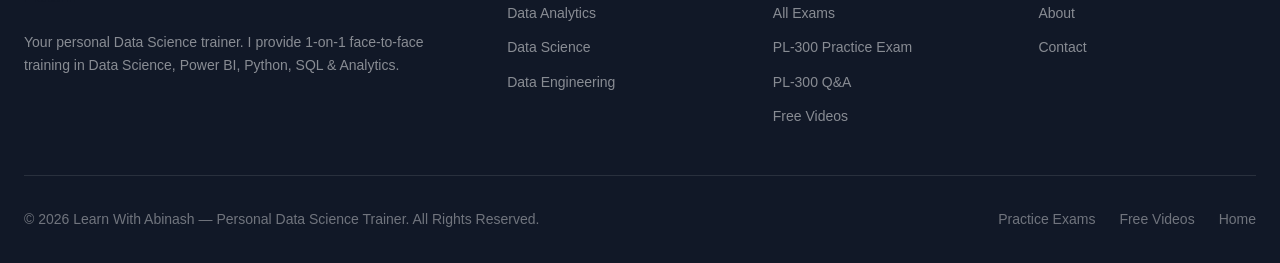
==== commit ab8d2f3c: "Hide all pages except pl300-qa.html with redirects" ====
--- a/index.html
+++ b/index.html
@@ -2,811 +2,12 @@
 <html lang="en">
 <head>
   <meta charset="UTF-8">
-
-  <!-- Google Analytics -->
-  <script async src="https://www.googletagmanager.com/gtag/js?id=G-XXXXXXXXXX"></script>
-  <script>window.dataLayer=window.dataLayer||[];function gtag(){dataLayer.push(arguments);}gtag('js',new Date());gtag('config','G-XXXXXXXXXX');</script>
   <meta name="viewport" content="width=device-width, initial-scale=1.0">
-  <meta http-equiv="X-UA-Compatible" content="ie=edge">
-
-  <!-- Primary SEO Meta Tags -->
-  <title>Learn With Abinash | Data Science, Power BI & Analytics Training | Hyderabad</title>
-  <meta name="description" content="Learn Data Science, Power BI, Python, SQL & Machine Learning with Abinash — your personal 1-on-1 trainer. Personalized face-to-face training, free Power BI videos, and PL-300 practice exams. Message me on WhatsApp to get started.">
-  <meta name="keywords" content="data science personal trainer, power bi 1-on-1 training, PL-300 practice exam, python personal tutor, machine learning course, data analytics, SQL training, tableau course, data science hyderabad, learn data science online, personal data science mentor, free power bi videos">
-  <meta name="author" content="Abinash - Learn With Abinash">
-  <meta name="robots" content="index, follow, max-image-preview:large, max-snippet:-1, max-video-preview:-1">
-  <link rel="canonical" href="https://learnwithabinash.github.io/learnwithabinash/">
-
-  <!-- Open Graph / Facebook -->
-  <meta property="og:type" content="website">
-  <meta property="og:url" content="https://learnwithabinash.github.io/learnwithabinash/">
-  <meta property="og:title" content="Learn With Abinash | Master Data Science & Analytics">
-  <meta property="og:description" content="Your personal Data Science trainer — 1-on-1 face-to-face training in Power BI, Python, SQL & ML. Free videos & PL-300 practice exams.">
-  <meta property="og:image" content="https://learnwithabinash.github.io/learnwithabinash/images/og-image.jpg">
-  <meta property="og:site_name" content="Learn With Abinash">
-  <meta property="og:locale" content="en_IN">
-
-  <!-- Twitter Card -->
-  <meta name="twitter:card" content="summary_large_image">
-  <meta name="twitter:title" content="Learn With Abinash | Master Data Science & Analytics">
-  <meta name="twitter:description" content="Your personal Data Science trainer — 1-on-1 training in Power BI, Python, SQL & ML. Free PL-300 practice exams.">
-  <meta name="twitter:image" content="https://learnwithabinash.github.io/learnwithabinash/images/og-image.jpg">
-
-  <!-- Structured Data (JSON-LD) -->
-  <script type="application/ld+json">
-  {
-    "@context": "https://schema.org",
-    "@type": "Person",
-    "name": "Abinash",
-    "url": "https://learnwithabinash.github.io/learnwithabinash",
-    "image": "https://learnwithabinash.github.io/learnwithabinash/images/abinash-profile.svg",
-    "jobTitle": "Personal Data Science Trainer",
-    "description": "I provide personalized 1-on-1 face-to-face training in Data Science, Power BI, Python, SQL and Analytics.",
-    "address": {
-      "@type": "PostalAddress",
-      "addressLocality": "Hyderabad",
-      "addressRegion": "Telangana",
-      "addressCountry": "IN"
-    },
-    "email": "Learn.With.Abinash@gmail.com",
-    "sameAs": [
-      "https://www.linkedin.com/in/learn-with-abinash",
-      "https://www.youtube.com/@LearnWithAbinash-DataScinece"
-    ],
-    "makesOffer": [
-      {
-        "@type": "Offer",
-        "itemOffered": {
-          "@type": "Course",
-          "name": "Data Analytics 1-on-1 Training",
-          "description": "Personalized data analytics training covering Excel, SQL, Power BI, Tableau and Python."
-        }
-      },
-      {
-        "@type": "Offer",
-        "itemOffered": {
-          "@type": "Course",
-          "name": "Data Science 1-on-1 Training",
-          "description": "Personalized data science training with Python, Machine Learning, Deep Learning and AI."
-        }
-      },
-      {
-        "@type": "Offer",
-        "itemOffered": {
-          "@type": "Course",
-          "name": "Data Engineering 1-on-1 Training",
-          "description": "Personalized data engineering training with SQL, Python, cloud platforms and ETL pipelines."
-        }
-      }
-    ]
-  }
-  </script>
-
-  <!-- FAQ Schema for SEO -->
-  <script type="application/ld+json">
-  {
-    "@context": "https://schema.org",
-    "@type": "FAQPage",
-    "mainEntity": [
-      {
-        "@type": "Question",
-        "name": "What training does Abinash offer?",
-        "acceptedAnswer": {
-          "@type": "Answer",
-          "text": "I offer personalized 1-on-1 face-to-face training in three areas: Data Analytics, Data Science, and Data Engineering. Technologies I teach include Power BI, Python, SQL, Tableau, Excel, R, Machine Learning, and Deep Learning."
-        }
-      },
-      {
-        "@type": "Question",
-        "name": "Do you provide career guidance?",
-        "acceptedAnswer": {
-          "@type": "Answer",
-          "text": "Yes! As part of my 1-on-1 training, I provide career guidance including resume building, LinkedIn profile optimization, and personalized interview preparation to help you land your dream job."
-        }
-      },
-      {
-        "@type": "Question",
-        "name": "Can I practice PL-300 exam questions for free?",
-        "acceptedAnswer": {
-          "@type": "Answer",
-          "text": "Yes! I offer free practice exams for PL-300 (Microsoft Power BI Data Analyst) and free Power BI video tutorials on my YouTube channel to help you prepare."
-        }
-      }
-    ]
-  }
-  </script>
-
-  <!-- Fonts -->
-  <link rel="preconnect" href="https://fonts.googleapis.com">
-  <link rel="preconnect" href="https://fonts.gstatic.com" crossorigin>
-  <link href="https://fonts.googleapis.com/css2?family=Inter:wght@400;500;600;700;800&family=Plus+Jakarta+Sans:wght@600;700;800&family=JetBrains+Mono:wght@500;700&display=swap" rel="stylesheet">
-
-  <!-- Lucide Icons -->
-  <script src="https://unpkg.com/lucide@latest/dist/umd/lucide.js"></script>
-
-  <!-- Styles -->
-  <link rel="stylesheet" href="css/style.css">
-
-  <!-- Favicon -->
-  <link rel="icon" type="image/png" href="images/favicon.png">
+  <title>Redirecting...</title>
+  <meta http-equiv="refresh" content="0; url=pl300-qa.html">
+  <script>window.location.href = "pl300-qa.html";</script>
 </head>
 <body>
-
-  <!-- ========== HEADER ========== -->
-  <header class="header" id="header">
-    <div class="container">
-      <a href="index.html" class="logo" aria-label="Learn With Abinash Home">
-        <img src="images/logo.png" alt="Learn With Abinash" class="logo-img">
-        <span>Learn With Abinash</span>
-      </a>
-
-      <nav class="nav" id="nav" aria-label="Main Navigation">
-        <a href="index.html" class="nav-link active">Home</a>
-        <a href="courses.html" class="nav-link">Courses</a>
-        <a href="free-videos.html" class="nav-link">Free Videos</a>
-        <a href="practice-exams.html" class="nav-link">Practice Exams</a>
-        <a href="about.html" class="nav-link">About</a>
-        <a href="contact.html" class="nav-link">Contact</a>
-        <a href="https://wa.me/message/WSNG6YRSQTCEF1" class="btn btn-primary nav-cta" target="_blank" rel="noopener"><i data-lucide="message-circle" style="width:16px;height:16px"></i> WhatsApp Me</a>
-      </nav>
-
-      <button class="mobile-toggle" id="mobileToggle" aria-label="Toggle Navigation">
-        <span></span>
-        <span></span>
-        <span></span>
-      </button>
-    </div>
-    <div class="mobile-overlay" id="mobileOverlay"></div>
-  </header>
-
-  <!-- ========== HERO SECTION ========== -->
-  <section class="hero" id="hero">
-    <div class="hero-grid"></div>
-    <div class="hero-particles" id="techBubbles">
-      <!-- Tech bubbles injected by JS -->
-    </div>
-
-    <div class="container">
-      <div class="hero-content">
-        <div class="hero-badge">
-          <span class="pulse"></span>
-          Personal 1-on-1 Training Available
-        </div>
-
-        <h1 class="hero-title">
-          Your Personal <span class="highlight">Data Science</span> Trainer
-        </h1>
-
-        <p class="hero-description">
-          Hi, I'm Abinash! I provide personalized 1-on-1 face-to-face training in Data Science, Data Engineering, Power BI, Python, SQL & Machine Learning. Learn at your own pace with my full attention dedicated to you. All resources, videos, practice exams & study modules on this site are completely free — no sign-up needed!
-        </p>
-
-        <div class="hero-actions">
-          <a href="https://wa.me/message/WSNG6YRSQTCEF1" class="btn btn-primary btn-lg" target="_blank" rel="noopener">
-            <i data-lucide="message-circle" style="width:20px;height:20px"></i>
-            Message Me on WhatsApp
-          </a>
-          <a href="free-videos.html" class="btn btn-secondary btn-lg" style="border-color: rgba(255,255,255,0.3); color: white;">
-            <i data-lucide="play" style="width:20px;height:20px"></i>
-            Free Power BI Videos
-          </a>
-        </div>
-
-        <div class="hero-stats">
-          <div class="hero-stat">
-            <span class="hero-stat-number" data-count="500" data-suffix="+">0</span>
-            <span class="hero-stat-label">Students Trained</span>
-          </div>
-          <div class="hero-stat">
-            <span class="hero-stat-number">1-on-1</span>
-            <span class="hero-stat-label">Personal Training</span>
-          </div>
-          <div class="hero-stat">
-            <span class="hero-stat-number" data-count="40" data-suffix="+">0</span>
-            <span class="hero-stat-label">Technologies</span>
-          </div>
-          <div class="hero-stat">
-            <span class="hero-stat-number" data-count="1500" data-suffix="+" data-format="k">0</span>
-            <span class="hero-stat-label">Projects Covered</span>
-          </div>
-        </div>
-      </div>
-
-      <div class="hero-visual">
-        <div class="hero-image-wrapper">
-          <div class="hero-image">
-            <img src="images/hero-illustration.svg" alt="Data Science Learning Journey with Learn With Abinash" width="500" height="500" loading="eager">
-          </div>
-          <div class="hero-float-card">
-            <div class="float-card-icon">🎓</div>
-            <div class="float-card-title">Personal Attention</div>
-            <div class="float-card-text">1-on-1 Face-to-Face</div>
-          </div>
-          <div class="hero-float-card">
-            <div class="float-card-icon">🏆</div>
-            <div class="float-card-title">500+ Students</div>
-            <div class="float-card-text">Trained Personally</div>
-          </div>
-        </div>
-      </div>
-    </div>
-  </section>
-
-  <!-- ========== TECH STACK BAR ========== -->
-  <section class="tech-bar" aria-label="Technologies I Teach">
-    <div class="container">
-      <p class="tech-bar-label">Technologies I Teach</p>
-      <div class="tech-logos">
-        <div class="tech-logo"><span class="tech-logo-icon">📊</span> Power BI</div>
-        <div class="tech-logo"><span class="tech-logo-icon">🐍</span> Python</div>
-        <div class="tech-logo"><span class="tech-logo-icon">🗄️</span> SQL</div>
-        <div class="tech-logo"><span class="tech-logo-icon">📈</span> Tableau</div>
-        <div class="tech-logo"><span class="tech-logo-icon">📗</span> Excel</div>
-        <div class="tech-logo"><span class="tech-logo-icon">📉</span> R</div>
-        <div class="tech-logo"><span class="tech-logo-icon">🤖</span> Machine Learning</div>
-        <div class="tech-logo"><span class="tech-logo-icon">🧠</span> Deep Learning</div>
-        <div class="tech-logo"><span class="tech-logo-icon">➗</span> Mathematics</div>
-      </div>
-    </div>
-  </section>
-
-  <!-- ========== FEATURES SECTION ========== -->
-  <section class="section" id="features" aria-labelledby="features-title">
-    <div class="container">
-      <div class="section-header fade-in">
-        <span class="section-badge">
-          <i data-lucide="sparkles" style="width:16px;height:16px"></i>
-          Why Learn With Me
-        </span>
-        <h2 class="section-title" id="features-title">Everything You Need to Succeed</h2>
-        <p class="section-subtitle">From personalized 1-on-1 training to real-world projects and career support — I've built the complete learning experience just for you.</p>
-      </div>
-
-      <div class="features-grid">
-        <div class="feature-card fade-in">
-          <div class="feature-icon">
-            <i data-lucide="users" style="width:28px;height:28px;color:var(--primary)"></i>
-          </div>
-          <h3 class="feature-title">1-on-1 Personal Training</h3>
-          <p class="feature-text">You get my full, undivided attention. I work with you personally in face-to-face sessions, adapting to your pace and helping you overcome every challenge.</p>
-        </div>
-
-        <div class="feature-card fade-in">
-          <div class="feature-icon">
-            <i data-lucide="briefcase" style="width:28px;height:28px;color:var(--primary)"></i>
-          </div>
-          <h3 class="feature-title">Career Guidance</h3>
-          <p class="feature-text">I help you with resume crafting, LinkedIn optimization, and personalized interview preparation so you can confidently land your dream job.</p>
-        </div>
-
-        <div class="feature-card fade-in">
-          <div class="feature-icon">
-            <i data-lucide="folder-kanban" style="width:28px;height:28px;color:var(--primary)"></i>
-          </div>
-          <h3 class="feature-title">Capstone Projects</h3>
-          <p class="feature-text">Work on end-to-end capstone projects that simulate real industry scenarios. Build a portfolio that stands out to hiring managers — I guide you through every step.</p>
-        </div>
-
-        <div class="feature-card fade-in">
-          <div class="feature-icon">
-            <i data-lucide="play-circle" style="width:28px;height:28px;color:var(--primary)"></i>
-          </div>
-          <h3 class="feature-title">Free Video Content</h3>
-          <p class="feature-text">Access my free Power BI video tutorials on YouTube. Learn the basics before committing, and get a taste of my teaching style firsthand.</p>
-        </div>
-
-        <div class="feature-card fade-in">
-          <div class="feature-icon">
-            <i data-lucide="file-check-2" style="width:28px;height:28px;color:var(--primary)"></i>
-          </div>
-          <h3 class="feature-title">Practice Exams</h3>
-          <p class="feature-text">Free certification practice exams including PL-300 for Power BI. Test your knowledge with hundreds of curated questions and detailed explanations.</p>
-        </div>
-
-        <div class="feature-card fade-in">
-          <div class="feature-icon">
-            <i data-lucide="video" style="width:28px;height:28px;color:var(--primary)"></i>
-          </div>
-          <h3 class="feature-title">Live + Recorded Classes</h3>
-          <p class="feature-text">Interactive live 1-on-1 sessions with lifetime access to recorded content. Learn at your pace with the flexibility to revisit any topic anytime.</p>
-        </div>
-      </div>
-    </div>
-  </section>
-
-  <!-- ========== COURSES SECTION ========== -->
-  <section class="section" id="courses" style="background: var(--gray-50);" aria-labelledby="courses-title">
-    <div class="container">
-      <div class="section-header fade-in">
-        <span class="section-badge">
-          <i data-lucide="graduation-cap" style="width:16px;height:16px"></i>
-          My Training Programs
-        </span>
-        <h2 class="section-title" id="courses-title">1-on-1 Training Programs</h2>
-        <p class="section-subtitle">Comprehensive, personalized training programs — designed around your goals, pace, and schedule.</p>
-      </div>
-
-      <div class="courses-grid">
-        <!-- Data Analytics -->
-        <article class="course-card fade-in">
-          <div class="course-card-image" style="background: linear-gradient(135deg, #2563eb 0%, #3b82f6 100%); display:flex; align-items:center; justify-content:center;">
-            <span style="font-size: 4rem;">📊</span>
-            <span class="course-card-badge">Popular</span>
-          </div>
-          <div class="course-card-body">
-            <h3 class="course-card-title">Data Analytics Mastery</h3>
-            <p class="course-card-desc">Master the complete data analytics stack — from Excel and SQL to Power BI, Tableau, and Python. Transform raw data into actionable business insights.</p>
-            <div class="course-card-meta">
-              <span class="course-meta-item">
-                <i data-lucide="clock" style="width:14px;height:14px" class="course-meta-icon"></i>
-                6 Months
-              </span>
-              <span class="course-meta-item">
-                <i data-lucide="book-open" style="width:14px;height:14px" class="course-meta-icon"></i>
-                Live Classes
-              </span>
-              <span class="course-meta-item">
-                <i data-lucide="award" style="width:14px;height:14px" class="course-meta-icon"></i>
-                Certificate
-              </span>
-            </div>
-            <div class="course-card-footer">
-              <a href="courses.html#data-analytics" class="btn btn-primary btn-sm">Learn More</a>
-              <a href="https://outlook.office365.com/book/FREEDEMOCLASSLEARNWITHABINASH@learnwithabinash.onmicrosoft.com/" class="btn btn-secondary btn-sm" target="_blank" rel="noopener">Book Demo</a>
-            </div>
-          </div>
-        </article>
-
-        <!-- Data Science -->
-        <article class="course-card fade-in">
-          <div class="course-card-image" style="background: linear-gradient(135deg, #7c3aed 0%, #a78bfa 100%); display:flex; align-items:center; justify-content:center;">
-            <span style="font-size: 4rem;">🧬</span>
-            <span class="course-card-badge">Flagship</span>
-          </div>
-          <div class="course-card-body">
-            <h3 class="course-card-title">Data Science Mastery</h3>
-            <p class="course-card-desc">End-to-end Data Science journey — Python, Statistics, Machine Learning, Deep Learning, and AI. Build production-grade ML models and deploy them.</p>
-            <div class="course-card-meta">
-              <span class="course-meta-item">
-                <i data-lucide="clock" style="width:14px;height:14px" class="course-meta-icon"></i>
-                9 Months
-              </span>
-              <span class="course-meta-item">
-                <i data-lucide="book-open" style="width:14px;height:14px" class="course-meta-icon"></i>
-                Live Classes
-              </span>
-              <span class="course-meta-item">
-                <i data-lucide="award" style="width:14px;height:14px" class="course-meta-icon"></i>
-                Certificate
-              </span>
-            </div>
-            <div class="course-card-footer">
-              <a href="courses.html#data-science" class="btn btn-primary btn-sm">Learn More</a>
-              <a href="https://outlook.office365.com/book/FREEDEMOCLASSLEARNWITHABINASH@learnwithabinash.onmicrosoft.com/" class="btn btn-secondary btn-sm" target="_blank" rel="noopener">Book Demo</a>
-            </div>
-          </div>
-        </article>
-
-        <!-- Data Engineering -->
-        <article class="course-card fade-in">
-          <div class="course-card-image" style="background: linear-gradient(135deg, #059669 0%, #34d399 100%); display:flex; align-items:center; justify-content:center;">
-            <span style="font-size: 4rem;">⚙️</span>
-            <span class="course-card-badge">New</span>
-          </div>
-          <div class="course-card-body">
-            <h3 class="course-card-title">Data Engineering Mastery</h3>
-            <p class="course-card-desc">Build robust data pipelines and infrastructure — SQL, Python, cloud platforms, ETL processes, and big data technologies for enterprise-scale solutions.</p>
-            <div class="course-card-meta">
-              <span class="course-meta-item">
-                <i data-lucide="clock" style="width:14px;height:14px" class="course-meta-icon"></i>
-                8 Months
-              </span>
-              <span class="course-meta-item">
-                <i data-lucide="book-open" style="width:14px;height:14px" class="course-meta-icon"></i>
-                Live Classes
-              </span>
-              <span class="course-meta-item">
-                <i data-lucide="award" style="width:14px;height:14px" class="course-meta-icon"></i>
-                Certificate
-              </span>
-            </div>
-            <div class="course-card-footer">
-              <a href="courses.html#data-engineering" class="btn btn-primary btn-sm">Learn More</a>
-              <a href="https://outlook.office365.com/book/FREEDEMOCLASSLEARNWITHABINASH@learnwithabinash.onmicrosoft.com/" class="btn btn-secondary btn-sm" target="_blank" rel="noopener">Book Demo</a>
-            </div>
-          </div>
-        </article>
-      </div>
-    </div>
-  </section>
-
-  <!-- ========== ABOUT SECTION ========== -->
-  <section class="section" id="about-section" aria-labelledby="about-title">
-    <div class="container">
-      <div class="about-grid">
-        <div class="about-image-wrapper slide-in-left">
-          <div class="about-image">
-            <img src="images/abinash-profile.svg" alt="Abinash - Data Scientist and Founder of Learn With Abinash" width="500" height="600" loading="lazy">
-          </div>
-          <div class="about-experience-badge">
-            <span class="about-experience-number">5+</span>
-            <span class="about-experience-label">Years Experience</span>
-          </div>
-        </div>
-
-        <div class="about-content slide-in-right">
-          <span class="section-badge">
-            <i data-lucide="user" style="width:16px;height:16px"></i>
-            About the Mentor
-          </span>
-          <h2 class="about-title" id="about-title">Hi, I'm <span style="background: var(--gradient-primary); -webkit-background-clip: text; -webkit-text-fill-color: transparent;">Abinash</span></h2>
-          <p class="about-text">
-            I'm a dedicated Data Scientist on a mission to simplify the complexities of Data Science and coding. I understand the challenges of grasping intricate topics like AI, Data Analytics, Mathematics, and Machine Learning — especially for those new to the tech world.
-          </p>
-          <p class="about-text">
-            My goal is to provide you with a comprehensive understanding quickly, empowering you to pursue your dream job and embark on a fulfilling career path. I believe coding is accessible to everyone, and I'm committed to delivering lessons in a straightforward, practical manner.
-          </p>
-
-          <div class="about-highlights">
-            <div class="about-highlight">
-              <span class="about-highlight-icon">✓</span>
-              Industry Expert Mentor
-            </div>
-            <div class="about-highlight">
-              <span class="about-highlight-icon">✓</span>
-              Personalized Approach
-            </div>
-            <div class="about-highlight">
-              <span class="about-highlight-icon">✓</span>
-              Real-World Projects
-            </div>
-            <div class="about-highlight">
-              <span class="about-highlight-icon">✓</span>
-              Career Guidance
-            </div>
-            <div class="about-highlight">
-              <span class="about-highlight-icon">✓</span>
-              Interview Preparation
-            </div>
-            <div class="about-highlight">
-              <span class="about-highlight-icon">✓</span>
-              Resume Building Support
-            </div>
-          </div>
-
-          <div style="display:flex; gap:var(--space-4); flex-wrap:wrap;">
-            <a href="about.html" class="btn btn-primary">
-              <i data-lucide="arrow-right" style="width:18px;height:18px"></i>
-              More About Me
-            </a>
-            <a href="https://www.youtube.com/@LearnWithAbinash-DataScinece" class="btn btn-secondary" target="_blank" rel="noopener">
-              <svg xmlns="http://www.w3.org/2000/svg" width="18" height="18" viewBox="0 0 24 24" fill="none" stroke="currentColor" stroke-width="2" stroke-linecap="round" stroke-linejoin="round"><path d="M2.5 17a24.12 24.12 0 0 1 0-10 2 2 0 0 1 1.4-1.4 49.56 49.56 0 0 1 16.2 0A2 2 0 0 1 21.5 7a24.12 24.12 0 0 1 0 10 2 2 0 0 1-1.4 1.4 49.55 49.55 0 0 1-16.2 0A2 2 0 0 1 2.5 17"/><path d="m10 15 5-3-5-3z"/></svg>
-              YouTube Channel
-            </a>
-          </div>
-        </div>
-      </div>
-    </div>
-  </section>
-
-  <!-- ========== PRACTICE EXAMS PROMO ========== -->
-  <section class="section" style="background: var(--gray-50);" aria-labelledby="exam-promo-title">
-    <div class="container">
-      <div class="about-grid" style="direction: rtl;">
-        <div style="direction: ltr;" class="slide-in-right">
-          <div style="background: var(--gradient-hero); border-radius: var(--radius-2xl); padding: var(--space-10); color: white; position: relative; overflow: hidden;">
-            <div style="position: absolute; inset: 0; background: radial-gradient(circle at 80% 20%, rgba(37,99,235,0.2) 0%, transparent 50%);"></div>
-            <div style="position: relative; z-index: 2;">
-              <div style="font-size: 3rem; margin-bottom: var(--space-4);">📝</div>
-              <h3 style="font-size: var(--text-3xl); margin-bottom: var(--space-3); color: white;">Free Practice Exams</h3>
-              <p style="opacity: 0.7; margin-bottom: var(--space-6); line-height: 1.7;">Test your knowledge with our carefully curated practice exams. Timed tests, instant scoring, and detailed explanations for every question.</p>
-              <div style="display: flex; gap: var(--space-6); flex-wrap: wrap; margin-bottom: var(--space-6);">
-                <div>
-                  <div style="font-size: var(--text-2xl); font-weight: 800;">PL-300</div>
-                  <div style="font-size: var(--text-sm); opacity: 0.6;">Power BI Analyst</div>
-                </div>
-                <div>
-                  <div style="font-size: var(--text-2xl); font-weight: 800;">100+</div>
-                  <div style="font-size: var(--text-sm); opacity: 0.6;">Questions</div>
-                </div>
-                <div>
-                  <div style="font-size: var(--text-2xl); font-weight: 800;">Free</div>
-                  <div style="font-size: var(--text-sm); opacity: 0.6;">No Sign-up</div>
-                </div>
-              </div>
-            </div>
-          </div>
-        </div>
-
-        <div style="direction: ltr;" class="slide-in-left">
-          <span class="section-badge">
-            <i data-lucide="trophy" style="width:16px;height:16px"></i>
-            Certification Ready
-          </span>
-          <h2 class="about-title" id="exam-promo-title">Ace Your <span style="background: var(--gradient-primary); -webkit-background-clip: text; -webkit-text-fill-color: transparent;">Certification Exams</span></h2>
-          <p class="about-text">
-            Prepare for industry certifications with our free practice exam platform. Get exam-style questions, timed tests, instant results, and detailed explanations.
-          </p>
-          <div class="about-highlights">
-            <div class="about-highlight">
-              <span class="about-highlight-icon">✓</span>
-              Timed Exam Mode
-            </div>
-            <div class="about-highlight">
-              <span class="about-highlight-icon">✓</span>
-              Instant Scoring
-            </div>
-            <div class="about-highlight">
-              <span class="about-highlight-icon">✓</span>
-              Detailed Explanations
-            </div>
-            <div class="about-highlight">
-              <span class="about-highlight-icon">✓</span>
-              Review Answers
-            </div>
-          </div>
-          <a href="practice-exams.html" class="btn btn-primary btn-lg">
-            <i data-lucide="play" style="width:18px;height:18px"></i>
-            Start Practicing Now
-          </a>
-        </div>
-      </div>
-    </div>
-  </section>
-
-  <!-- ========== TESTIMONIALS ========== -->
-  <section class="section testimonials" id="testimonials" aria-labelledby="testimonials-title">
-    <div class="container">
-      <div class="section-header fade-in">
-        <span class="section-badge">
-          <i data-lucide="message-square" style="width:16px;height:16px"></i>
-          Testimonials
-        </span>
-        <h2 class="section-title" id="testimonials-title">What My Students Say</h2>
-        <p class="section-subtitle">Hear from students who transformed their careers through my 1-on-1 training.</p>
-      </div>
-
-      <div class="testimonials-grid">
-        <div class="testimonial-card fade-in">
-          <div class="testimonial-stars">★★★★★</div>
-          <p class="testimonial-text">"Abinash's teaching method is exceptional. The 1-on-1 mentorship made complex ML concepts crystal clear. I landed my dream data analyst role within 2 months of completing the course!"</p>
-          <div class="testimonial-author">
-            <div class="testimonial-avatar">R</div>
-            <div>
-              <div class="testimonial-name">Rahul K.</div>
-              <div class="testimonial-role">Data Analyst at TCS</div>
-            </div>
-          </div>
-        </div>
-
-        <div class="testimonial-card fade-in">
-          <div class="testimonial-stars">★★★★★</div>
-          <p class="testimonial-text">"The capstone projects were game-changers for my portfolio. The Power BI and Python skills I gained here directly helped me crack interviews. Highly recommended!"</p>
-          <div class="testimonial-author">
-            <div class="testimonial-avatar">P</div>
-            <div>
-              <div class="testimonial-name">Priya S.</div>
-              <div class="testimonial-role">BI Developer at Infosys</div>
-            </div>
-          </div>
-        </div>
-
-        <div class="testimonial-card fade-in">
-          <div class="testimonial-stars">★★★★★</div>
-          <p class="testimonial-text">"From zero coding knowledge to building ML models — Abinash made the impossible feel achievable. The placement support with resume building and mock interviews was invaluable."</p>
-          <div class="testimonial-author">
-            <div class="testimonial-avatar">A</div>
-            <div>
-              <div class="testimonial-name">Amit D.</div>
-              <div class="testimonial-role">Data Scientist at Wipro</div>
-            </div>
-          </div>
-        </div>
-      </div>
-    </div>
-  </section>
-
-  <!-- ========== CTA SECTION ========== -->
-  <section class="section cta-section" aria-labelledby="cta-title">
-    <div class="container">
-      <div class="cta-content fade-in">
-        <h2 class="cta-title" id="cta-title">Ready to Start Your Data Science Journey?</h2>
-        <p class="cta-text">Message me on WhatsApp to discuss your goals and how I can help you. No commitments — let's just have a conversation.</p>
-        <div class="cta-actions">
-          <a href="https://wa.me/message/WSNG6YRSQTCEF1" class="btn btn-accent btn-lg" target="_blank" rel="noopener">
-            <i data-lucide="message-circle" style="width:20px;height:20px"></i>
-            Message Me on WhatsApp
-          </a>
-          <a href="free-videos.html" class="btn btn-white btn-lg">
-            <i data-lucide="play" style="width:20px;height:20px"></i>
-            Watch Free Videos
-          </a>
-        </div>
-      </div>
-    </div>
-  </section>
-
-  <!-- ========== CONTACT SECTION ========== -->
-  <section class="section" id="contact" aria-labelledby="contact-title">
-    <div class="container">
-      <div class="section-header fade-in">
-        <span class="section-badge">
-          <i data-lucide="mail" style="width:16px;height:16px"></i>
-          Get in Touch
-        </span>
-        <h2 class="section-title" id="contact-title">Let's Start a Conversation</h2>
-        <p class="section-subtitle">Have questions? The fastest way to reach me is WhatsApp. I personally reply to every message.</p>
-      </div>
-
-      <div class="contact-grid">
-        <div class="fade-in">
-          <h3 style="font-size: var(--text-2xl); margin-bottom: var(--space-2);">Contact Information</h3>
-          <p style="color: var(--gray-500); line-height: 1.7;">The quickest way to reach me is WhatsApp — I personally respond to every message. Whether you want to discuss training, ask about a topic, or just say hi, don't hesitate!</p>
-
-          <div class="contact-info-list">
-            <div class="contact-info-item">
-              <div class="contact-info-icon">
-                <i data-lucide="map-pin" style="width:20px;height:20px"></i>
-              </div>
-              <div>
-                <div class="contact-info-label">Location</div>
-                <div class="contact-info-value">Hyderabad, Telangana, India</div>
-              </div>
-            </div>
-
-            <div class="contact-info-item">
-              <div class="contact-info-icon">
-                <i data-lucide="mail" style="width:20px;height:20px"></i>
-              </div>
-              <div>
-                <div class="contact-info-label">Email</div>
-                <div class="contact-info-value">
-                  <a href="mailto:Learn.With.Abinash@gmail.com">Learn.With.Abinash@gmail.com</a>
-                </div>
-              </div>
-            </div>
-
-            <div class="contact-info-item">
-              <div class="contact-info-icon">
-                <i data-lucide="message-circle" style="width:20px;height:20px"></i>
-              </div>
-              <div>
-                <div class="contact-info-label">WhatsApp</div>
-                <div class="contact-info-value">
-                  <a href="https://wa.me/message/WSNG6YRSQTCEF1" target="_blank" rel="noopener">Chat with me on WhatsApp</a>
-                </div>
-              </div>
-            </div>
-          </div>
-
-          <div class="contact-social">
-            <a href="https://www.linkedin.com/in/learn-with-abinash" class="social-link" target="_blank" rel="noopener" aria-label="LinkedIn">
-              <svg xmlns="http://www.w3.org/2000/svg" width="20" height="20" viewBox="0 0 24 24" fill="none" stroke="currentColor" stroke-width="2" stroke-linecap="round" stroke-linejoin="round"><path d="M16 8a6 6 0 0 1 6 6v7h-4v-7a2 2 0 0 0-2-2 2 2 0 0 0-2 2v7h-4v-7a6 6 0 0 1 6-6z"/><rect width="4" height="12" x="2" y="9"/><circle cx="4" cy="4" r="2"/></svg>
-            </a>
-            <a href="https://www.youtube.com/@LearnWithAbinash-DataScinece" class="social-link" target="_blank" rel="noopener" aria-label="YouTube">
-              <svg xmlns="http://www.w3.org/2000/svg" width="20" height="20" viewBox="0 0 24 24" fill="none" stroke="currentColor" stroke-width="2" stroke-linecap="round" stroke-linejoin="round"><path d="M2.5 17a24.12 24.12 0 0 1 0-10 2 2 0 0 1 1.4-1.4 49.56 49.56 0 0 1 16.2 0A2 2 0 0 1 21.5 7a24.12 24.12 0 0 1 0 10 2 2 0 0 1-1.4 1.4 49.55 49.55 0 0 1-16.2 0A2 2 0 0 1 2.5 17"/><path d="m10 15 5-3-5-3z"/></svg>
-            </a>
-          </div>
-        </div>
-
-        <div class="fade-in">
-          <form class="contact-form" id="contactForm" action="https://formspree.io/f/YOUR_FORM_ID" method="POST">
-            <div class="form-row">
-              <div class="form-group">
-                <label class="form-label" for="firstName">First Name</label>
-                <input class="form-input" type="text" id="firstName" name="firstName" placeholder="Your first name" required>
-              </div>
-              <div class="form-group">
-                <label class="form-label" for="lastName">Last Name</label>
-                <input class="form-input" type="text" id="lastName" name="lastName" placeholder="Your last name">
-              </div>
-            </div>
-
-            <div class="form-group">
-              <label class="form-label" for="email">Email Address</label>
-              <input class="form-input" type="email" id="email" name="email" placeholder="you@example.com" required>
-            </div>
-
-            <div class="form-group">
-              <label class="form-label" for="phone">Phone Number</label>
-              <input class="form-input" type="tel" id="phone" name="phone" placeholder="+91 XXXXXXXXXX">
-            </div>
-
-            <div class="form-group">
-              <label class="form-label" for="trainingType">Interested In</label>
-              <select class="form-select" id="trainingType" name="trainingType">
-                <option value="">What would you like to learn?</option>
-                <option value="data-analytics">Data Analytics</option>
-                <option value="data-science">Data Science</option>
-                <option value="data-engineering">Data Engineering</option>
-                <option value="power-bi">Power BI</option>
-                <option value="python">Python</option>
-                <option value="other">Other</option>
-              </select>
-            </div>
-
-            <div class="form-group">
-              <label class="form-label" for="message">Message</label>
-              <textarea class="form-textarea" id="message" name="message" placeholder="Tell me about your goals and what you'd like to learn..." rows="4"></textarea>
-            </div>
-
-            <button type="submit" class="btn btn-primary btn-lg" style="width: 100%;">
-              <i data-lucide="send" style="width:18px;height:18px"></i>
-              Send Message
-            </button>
-          </form>
-        </div>
-      </div>
-    </div>
-  </section>
-
-  <!-- ========== FOOTER ========== -->
-  <footer class="footer" role="contentinfo">
-    <div class="container">
-      <div class="footer-grid">
-        <div class="footer-brand">
-          <a href="index.html" class="logo">
-            <img src="images/logo.png" alt="Learn With Abinash" class="logo-img">
-            <span>Learn With Abinash</span>
-          </a>
-          <p class="footer-brand-text">Your personal Data Science trainer. I provide 1-on-1 face-to-face training in Data Science, Power BI, Python, SQL & Analytics. Your journey to mastery starts here.</p>
-          <div class="contact-social">
-            <a href="https://www.linkedin.com/in/learn-with-abinash" class="social-link" target="_blank" rel="noopener" aria-label="LinkedIn">
-              <svg xmlns="http://www.w3.org/2000/svg" width="18" height="18" viewBox="0 0 24 24" fill="none" stroke="currentColor" stroke-width="2" stroke-linecap="round" stroke-linejoin="round"><path d="M16 8a6 6 0 0 1 6 6v7h-4v-7a2 2 0 0 0-2-2 2 2 0 0 0-2 2v7h-4v-7a6 6 0 0 1 6-6z"/><rect width="4" height="12" x="2" y="9"/><circle cx="4" cy="4" r="2"/></svg>
-            </a>
-            <a href="https://www.youtube.com/@LearnWithAbinash-DataScinece" class="social-link" target="_blank" rel="noopener" aria-label="YouTube">
-              <svg xmlns="http://www.w3.org/2000/svg" width="18" height="18" viewBox="0 0 24 24" fill="none" stroke="currentColor" stroke-width="2" stroke-linecap="round" stroke-linejoin="round"><path d="M2.5 17a24.12 24.12 0 0 1 0-10 2 2 0 0 1 1.4-1.4 49.56 49.56 0 0 1 16.2 0A2 2 0 0 1 21.5 7a24.12 24.12 0 0 1 0 10 2 2 0 0 1-1.4 1.4 49.55 49.55 0 0 1-16.2 0A2 2 0 0 1 2.5 17"/><path d="m10 15 5-3-5-3z"/></svg>
-            </a>
-          </div>
-        </div>
-
-        <div>
-          <h4 class="footer-title">Training Programs</h4>
-          <ul class="footer-links">
-            <li><a href="courses.html#data-analytics" class="footer-link">Data Analytics Training</a></li>
-            <li><a href="courses.html#data-science" class="footer-link">Data Science Training</a></li>
-            <li><a href="courses.html#data-engineering" class="footer-link">Data Engineering Training</a></li>
-            <li><a href="free-videos.html" class="footer-link">Free Power BI Videos</a></li>
-          </ul>
-        </div>
-
-        <div>
-          <h4 class="footer-title">Practice Exams</h4>
-          <ul class="footer-links">
-            <li><a href="practice-exams.html" class="footer-link">All Practice Exams</a></li>
-            <li><a href="exam.html?exam=pl300" class="footer-link">PL-300 Power BI</a></li>
-            <li><a href="practice-exams.html" class="footer-link">More Coming Soon</a></li>
-          </ul>
-        </div>
-
-        <div>
-          <h4 class="footer-title">Quick Links</h4>
-          <ul class="footer-links">
-            <li><a href="about.html" class="footer-link">About Me</a></li>
-            <li><a href="contact.html" class="footer-link">Contact</a></li>
-            <li><a href="https://wa.me/message/WSNG6YRSQTCEF1" class="footer-link" target="_blank" rel="noopener">WhatsApp Me</a></li>
-          </ul>
-        </div>
-      </div>
-
-      <div class="footer-bottom">
-        <p class="footer-copyright">&copy; 2026 Learn With Abinash. All Rights Reserved.</p>
-        <div class="footer-bottom-links">
-          <a href="privacy-policy.html" class="footer-bottom-link">Privacy Policy</a>
-          <a href="terms.html" class="footer-bottom-link">Terms & Conditions</a>
-          <a href="refund-policy.html" class="footer-bottom-link">Refund Policy</a>
-        </div>
-      </div>
-    </div>
-  </footer>
-
-  <!-- Floating WhatsApp Button -->
-  <a href="https://wa.me/message/WSNG6YRSQTCEF1" class="whatsapp-float" target="_blank" rel="noopener" aria-label="Chat on WhatsApp" title="Message me on WhatsApp">
-    <svg xmlns="http://www.w3.org/2000/svg" width="28" height="28" viewBox="0 0 24 24" fill="white"><path d="M17.472 14.382c-.297-.149-1.758-.867-2.03-.967-.273-.099-.471-.148-.67.15-.197.297-.767.966-.94 1.164-.173.199-.347.223-.644.075-.297-.15-1.255-.463-2.39-1.475-.883-.788-1.48-1.761-1.653-2.059-.173-.297-.018-.458.13-.606.134-.133.298-.347.446-.52.149-.174.198-.298.298-.497.099-.198.05-.371-.025-.52-.075-.149-.669-1.612-.916-2.207-.242-.579-.487-.5-.669-.51-.173-.008-.371-.01-.57-.01-.198 0-.52.074-.792.372-.272.297-1.04 1.016-1.04 2.479 0 1.462 1.065 2.875 1.213 3.074.149.198 2.096 3.2 5.077 4.487.709.306 1.262.489 1.694.625.712.227 1.36.195 1.871.118.571-.085 1.758-.719 2.006-1.413.248-.694.248-1.289.173-1.413-.074-.124-.272-.198-.57-.347m-5.421 7.403h-.004a9.87 9.87 0 01-5.031-1.378l-.361-.214-3.741.982.998-3.648-.235-.374a9.86 9.86 0 01-1.51-5.26c.001-5.45 4.436-9.884 9.888-9.884 2.64 0 5.122 1.03 6.988 2.898a9.825 9.825 0 012.893 6.994c-.003 5.45-4.437 9.884-9.885 9.884m8.413-18.297A11.815 11.815 0 0012.05 0C5.495 0 .16 5.335.157 11.892c0 2.096.547 4.142 1.588 5.945L.057 24l6.305-1.654a11.882 11.882 0 005.683 1.448h.005c6.554 0 11.89-5.335 11.893-11.893a11.821 11.821 0 00-3.48-8.413z"/></svg>
-    <span class="whatsapp-float-text">Chat with me</span>
-  </a>
-
-  <!-- Main JS -->
-  <script src="js/main.js"></script>
+  <p>Redirecting to <a href="pl300-qa.html">PL-300 Q&A Practice</a>...</p>
 </body>
 </html>
